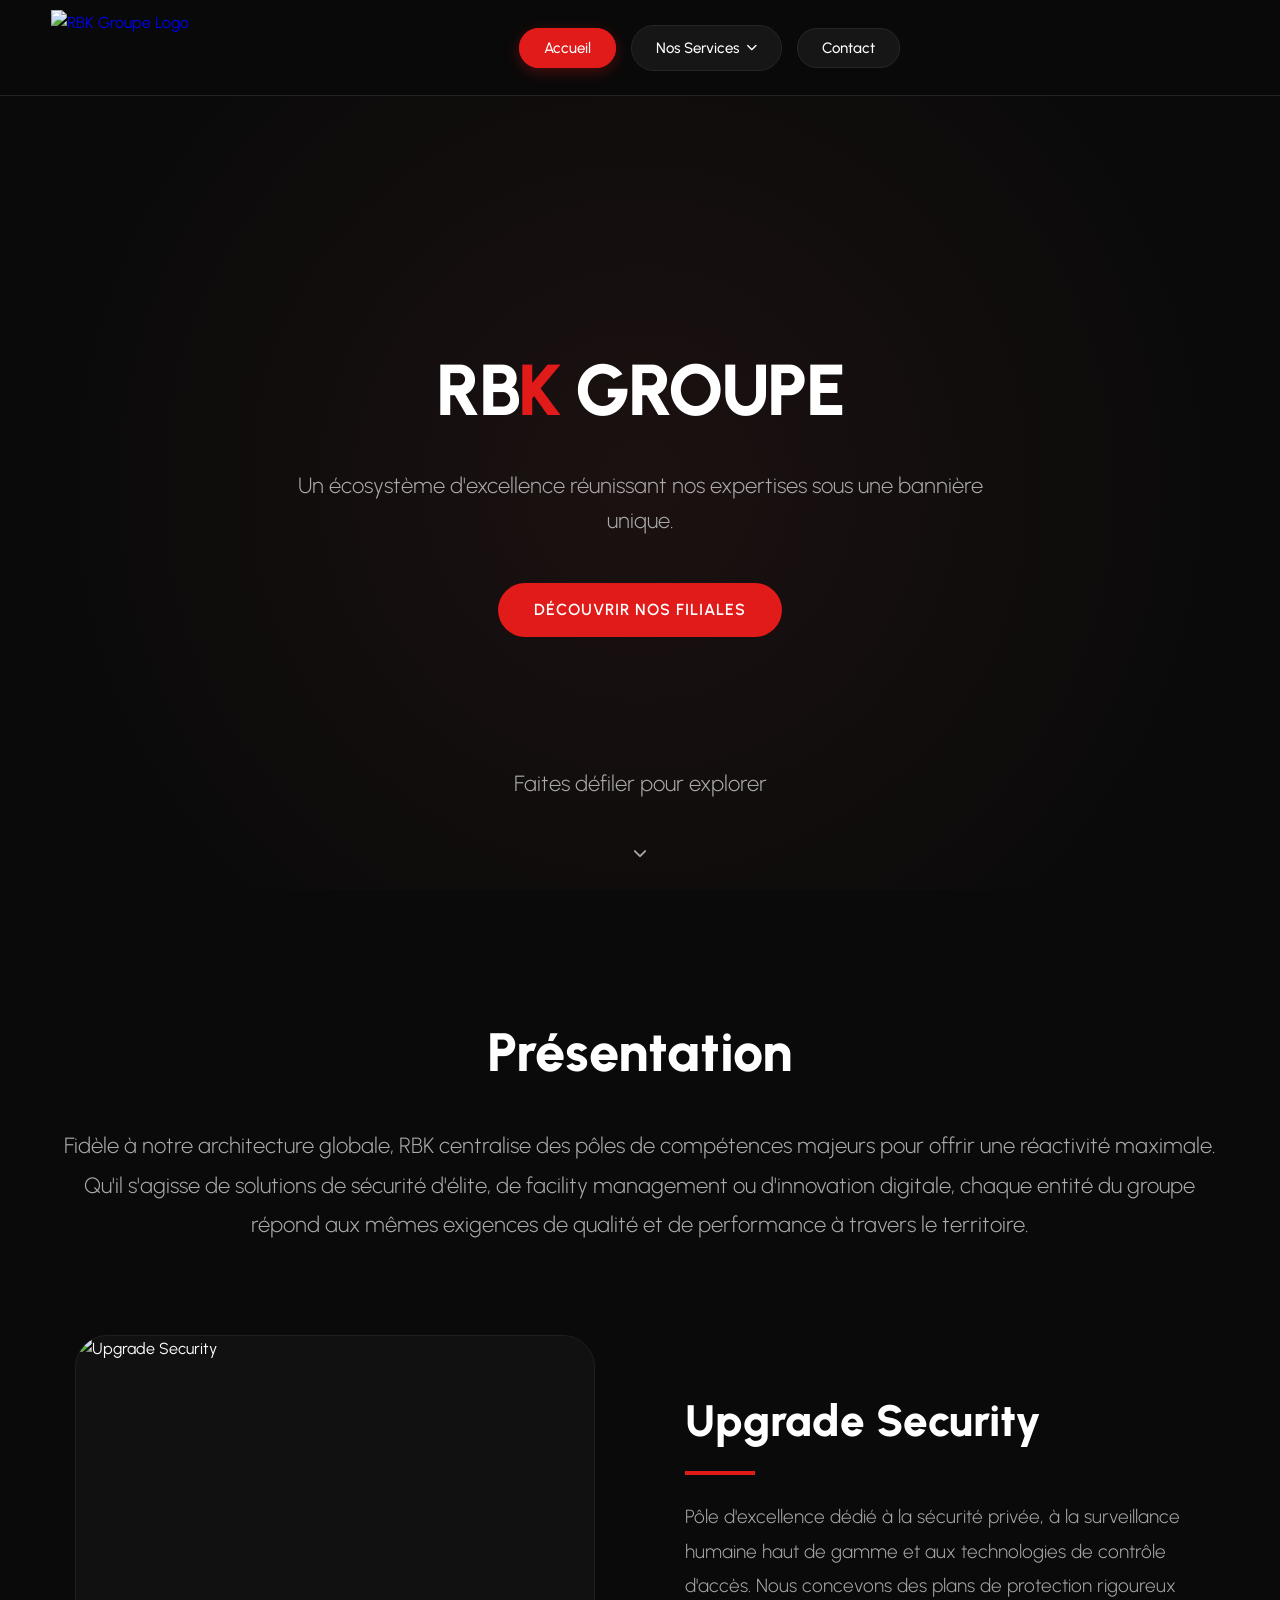
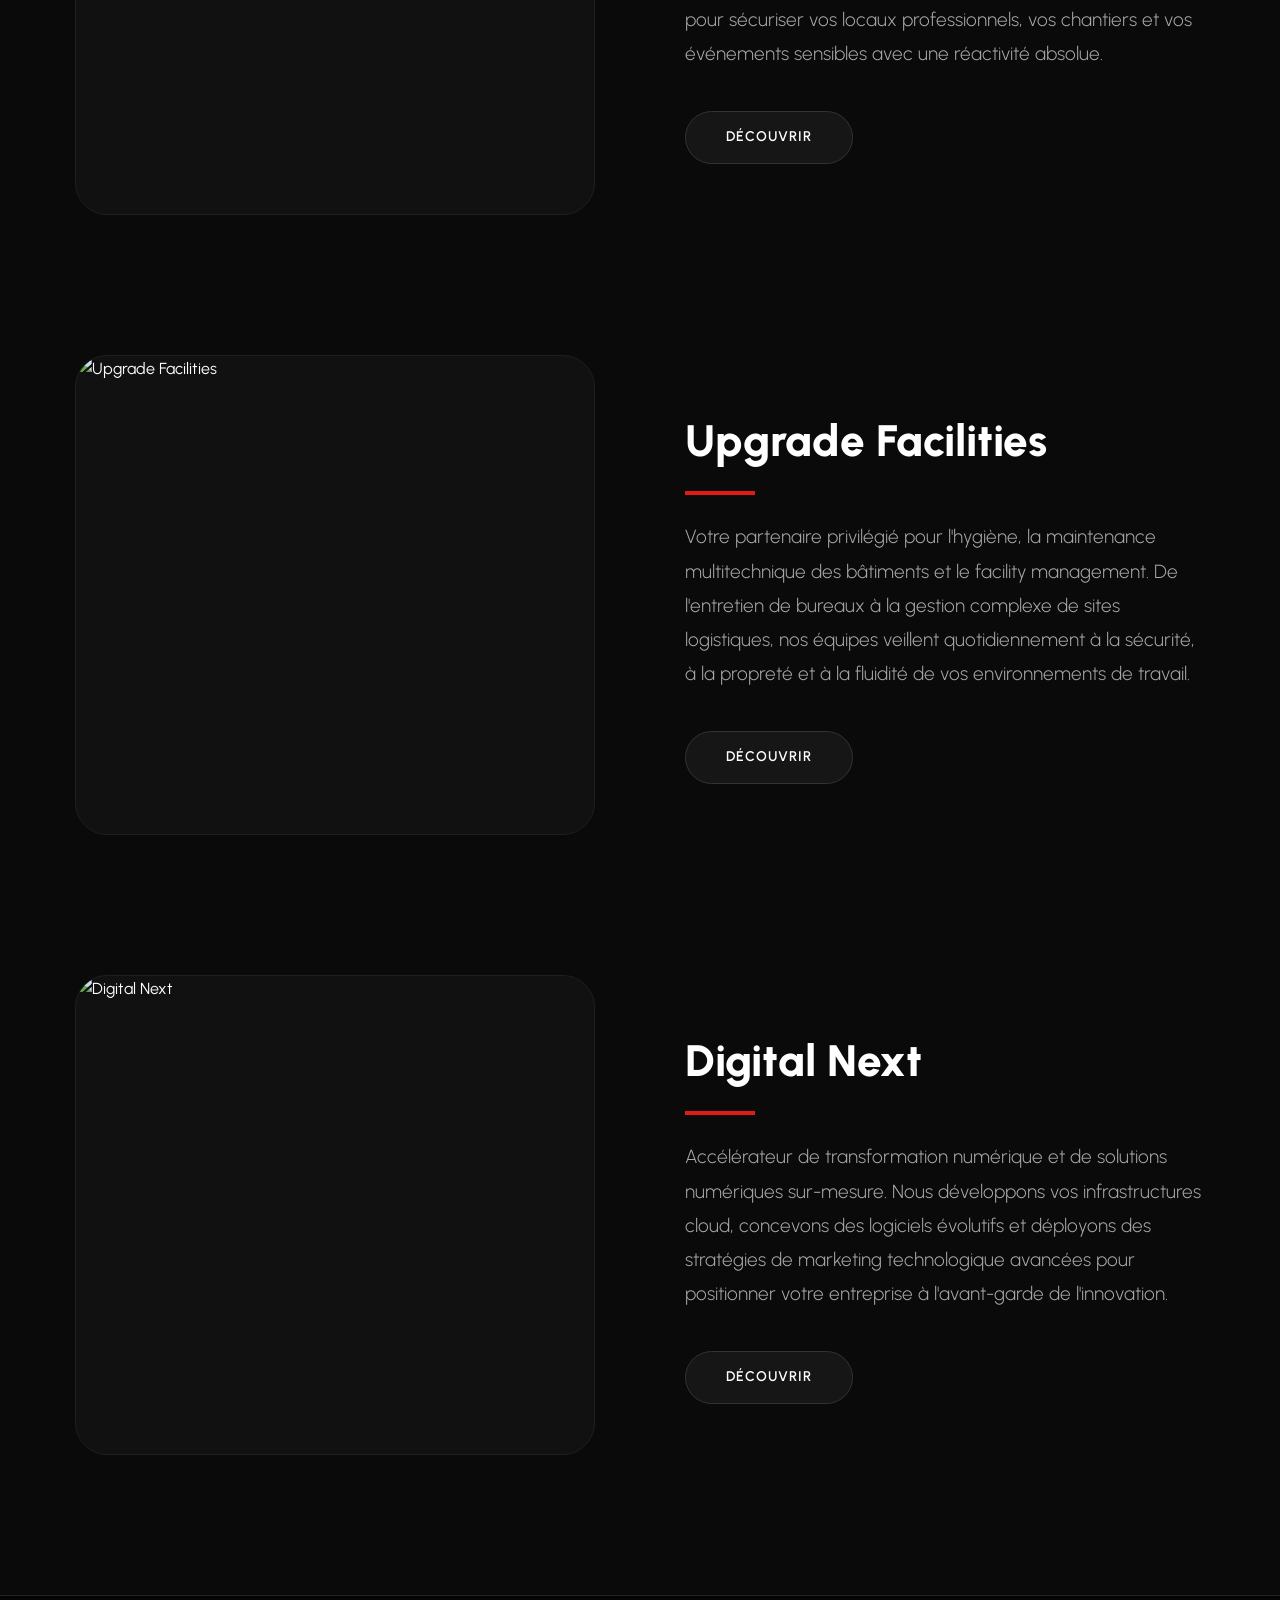
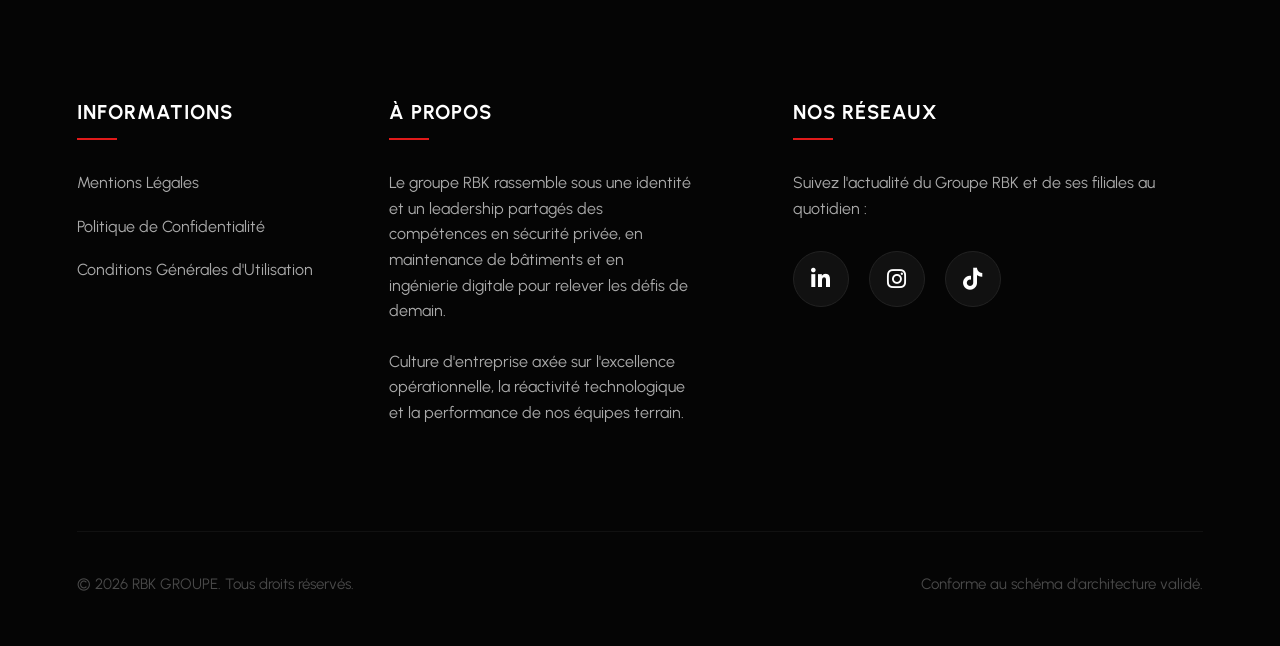
==== index.html @ 599ed5dd "Add files via upload" ====
<!DOCTYPE html>
<html lang="fr">
<head>
    <meta charset="UTF-8">
    <meta name="viewport" content="width=device-width, initial-scale=1.0">
    <title>RBK GROUPE - Portail Officiel</title>
    <link rel="preconnect" href="https://fonts.googleapis.com">
    <link rel="preconnect" href="https://fonts.gstatic.com" crossorigin>
    <link href="https://fonts.googleapis.com/css2?family=Urbanist:wght@300;400;500;600;700;800;900&display=swap" rel="stylesheet">
    <link rel="stylesheet" href="https://cdnjs.cloudflare.com/ajax/libs/font-awesome/6.5.1/css/all.min.css">
    <style>
        /* BASE & THEME (Inspiré du Logo RBK officiel) */
        :root {
            --rbk-red: #e11a1a;      /* Le rouge exact du "B" de votre logo */
            --rbk-grey: #4a4a4a;     /* Le gris d'origine du "K" */
            --bg-dark: #0a0a0a;      /* Fond sombre d'origine */
            --bg-card: #121212;      /* Fond des blocs/services */
            --text-light: #ffffff;
            --text-muted: #aaaaaa;
            --border-color: #222222;
        }

        * {
            box-sizing: border-box;
            margin: 0;
            padding: 0;
            scroll-behavior: smooth;
        }

        body {
            font-family: 'Urbanist', sans-serif;
            background-color: var(--bg-dark);
            color: var(--text-light);
            overflow-x: hidden;
            line-height: 1.6;
        }

        /* HEADER & NAVIGATION */
        header {
            position: fixed;
            top: 0;
            left: 0;
            width: 100%;
            background: rgba(10, 10, 10, 0.95);
            backdrop-filter: blur(12px);
            border-bottom: 1px solid var(--border-color);
            z-index: 1000;
            padding: 10px 4%;
            display: flex;
            justify-content: space-between;
            align-items: center;
        }

        .logo-container {
            display: flex;
            align-items: center;
            text-decoration: none;
        }

        .rbk-logo-img {
            height: 75px; 
            width: auto;
            object-fit: contain;
            transition: transform 0.3s ease;
        }

        .logo-container:hover .rbk-logo-img {
            transform: scale(1.03);
        }

        nav {
            flex-grow: 1;
            display: flex;
            justify-content: center;
        }

        nav ul {
            display: flex;
            list-style: none;
            gap: 15px;
            align-items: center;
        }

        nav ul li a {
            color: var(--text-light);
            text-decoration: none;
            font-weight: 500;
            font-size: 15px;
            padding: 10px 24px;
            border-radius: 30px;
            background: #161616;
            border: 1px solid #262626;
            transition: all 0.3s ease;
            text-transform: capitalize;
        }

        nav ul li a:hover, nav ul li a.active {
            background: var(--rbk-red);
            border-color: var(--rbk-red);
            color: #ffffff;
            box-shadow: 0 4px 15px rgba(225, 26, 26, 0.3);
        }

        /* MENU DÉROULANT */
        .nav-dropdown {
            position: relative;
        }

        .nav-dropdown > a {
            display: flex;
            align-items: center;
            gap: 7px;
        }

        .nav-dropdown > a .dropdown-arrow {
            font-size: 11px;
            transition: transform 0.35s ease;
        }

        .nav-dropdown:hover > a .dropdown-arrow,
        .nav-dropdown.open > a .dropdown-arrow {
            transform: rotate(180deg);
        }

        .dropdown-menu {
            position: absolute;
            top: 100%;
            left: 50%;
            transform: translateX(-50%) translateY(-8px);
            background: #121212;
            border: 1px solid #2a2a2a;
            border-radius: 18px;
            padding: 10px;
            padding-top: 20px;
            margin-top: -8px; 
            min-width: 230px;
            opacity: 0;
            visibility: hidden;
            pointer-events: none;
            transition: opacity 0.3s ease, transform 0.3s cubic-bezier(0.25, 1, 0.5, 1), visibility 0.3s;
            z-index: 2000;
            box-shadow: 0 20px 50px rgba(0,0,0,0.6), 0 0 0 1px rgba(255,255,255,0.03);
        }

        .nav-dropdown:hover .dropdown-menu,
        .nav-dropdown.open .dropdown-menu {
            opacity: 1;
            visibility: visible;
            pointer-events: auto;
            transform: translateX(-50%) translateY(0);
        }

        .dropdown-menu a {
            display: flex !important;
            align-items: center !important;
            gap: 12px !important;
            padding: 12px 16px !important;
            border-radius: 12px !important;
            background: transparent !important;
            border: none !important;
            color: var(--text-muted) !important;
            font-size: 14px !important;
            font-weight: 500 !important;
            text-decoration: none !important;
            transition: all 0.2s ease !important;
            white-space: nowrap !important;
        }

        .dropdown-menu a:hover {
            background: #1e1e1e !important;
            color: #ffffff !important;
            border: none !important;
        }

        .dropdown-menu a .service-icon {
            width: 32px;
            height: 32px;
            border-radius: 8px;
            background: #1a1a1a;
            border: 1px solid #2a2a2a;
            display: flex;
            align-items: center;
            justify-content: center;
            font-size: 13px;
            color: var(--rbk-red);
            flex-shrink: 0;
        }

        .dropdown-menu a:hover .service-icon {
            background: var(--rbk-red);
            color: #ffffff;
            border-color: var(--rbk-red);
        }

        .dropdown-divider {
            height: 1px;
            background: #222;
            margin: 6px 8px;
        }

        /* SECTION HERO */
        .hero {
            height: 90vh;
            display: flex;
            flex-direction: column;
            justify-content: center;
            align-items: center;
            text-align: center;
            padding: 0 6%;
            background: radial-gradient(circle at center, #1c1111 0%, var(--bg-dark) 80%);
            position: relative;
            margin-top: 80px;
        }

        .hero h1 {
            font-size: 72px;
            font-weight: 800;
            margin-bottom: 20px;
            letter-spacing: -1.5px;
            opacity: 0;
            transform: translateY(30px);
            animation: heroLoad 1s cubic-bezier(0.25, 1, 0.5, 1) forwards;
        }

        .hero h1 span {
            color: var(--rbk-red);
        }

        .hero p {
            font-size: 22px;
            color: var(--text-muted);
            max-width: 750px;
            margin-bottom: 45px;
            font-weight: 300;
            opacity: 0;
            transform: translateY(20px);
            animation: heroLoad 1s cubic-bezier(0.25, 1, 0.5, 1) 0.2s forwards;
        }

        .hero .btn-main {
            opacity: 0;
            transform: translateY(15px);
            animation: heroLoad 1s cubic-bezier(0.25, 1, 0.5, 1) 0.4s forwards;
        }

        @keyframes heroLoad {
            to { opacity: 1; transform: translateY(0); }
        }

        .scroll-indicator {
            position: absolute;
            bottom: 30px;
            font-size: 14px;
            color: var(--text-muted);
            animation: bounce 2s infinite;
            text-align: center;
        }

        /* SECTION PRÉSENTATION */
        .section-presentation-container {
            padding: 120px 4% 140px 4%;
            width: 100%;
        }

        .section-header {
            margin-bottom: 30px;
            text-align: center;
        }

        .section-header h2 {
            font-size: 54px;
            font-weight: 800;
            color: #ffffff;
        }

        .presentation-intro-text {
            font-size: 22px;
            color: var(--text-muted);
            max-width: 1200px;
            margin: 0 auto 90px auto;
            text-align: center;
            line-height: 1.8;
            font-weight: 300;
        }

        .services-vertical-stack {
            display: flex;
            flex-direction: column;
            gap: 140px;
        }

        .service-row {
            display: grid;
            grid-template-columns: 1fr 1fr;
            gap: 8%;
            align-items: center;
            padding: 0 2%;
        }

        .block-image-container {
            width: 100%;
            height: 480px;
            background: #111111;
            border-radius: 32px;
            overflow: hidden;
            border: 1px solid #1f1f1f;
        }

        .block-image-container img {
            width: 100%;
            height: 100%;
            object-fit: cover;
            transition: transform 0.6s ease;
        }

        .service-row:hover .block-image-container img {
            transform: scale(1.03);
        }

        .block-text-content {
            display: flex;
            flex-direction: column;
            justify-content: center;
        }

        .block-text-content h3 {
            font-size: 44px;
            margin-bottom: 25px;
            font-weight: 800;
            color: #ffffff;
        }

        .block-text-content h3::after {
            content: '';
            display: block;
            width: 70px;
            height: 4px;
            background: var(--rbk-red);
            margin-top: 15px;
        }

        .block-text-content p {
            color: var(--text-muted);
            font-size: 19px;
            line-height: 1.8;
            margin-bottom: 40px;
            font-weight: 300;
        }

        .btn-discover {
            align-self: flex-start;
            background: #161616;
            color: #ffffff;
            border: 1px solid #333;
            padding: 14px 40px;
            border-radius: 30px;
            text-decoration: none;
            font-weight: 600;
            font-size: 14px;
            text-transform: uppercase;
            letter-spacing: 1px;
            transition: all 0.3s ease;
        }

        .btn-discover:hover {
            background: var(--rbk-red);
            border-color: var(--rbk-red);
            box-shadow: 0 5px 20px rgba(225, 26, 26, 0.4);
            transform: translateY(-2px);
        }

        .btn-main {
            display: inline-block;
            background-color: var(--rbk-red);
            color: white;
            padding: 14px 36px;
            border-radius: 30px;
            text-decoration: none;
            font-weight: 600;
            text-transform: uppercase;
            letter-spacing: 1px;
            transition: all 0.3s ease;
        }

        .btn-main:hover {
            transform: translateY(-3px);
            box-shadow: 0 10px 20px rgba(225, 26, 26, 0.4);
        }

        /* SCROLL REVEAL EFFECTS */
        .reveal {
            opacity: 0;
            transition: opacity 1s cubic-bezier(0.215, 0.61, 0.355, 1), transform 1s cubic-bezier(0.215, 0.61, 0.355, 1);
            will-change: transform, opacity;
        }

        .reveal-left { transform: translateX(-60px); }
        .reveal-right { transform: translateX(60px); }
        .reveal-up { transform: translateY(50px); }
        .reveal.active { opacity: 1; transform: translate(0); }
        .delay-1 { transition-delay: 0.15s; }

        /* BACK TO TOP */
        .back-to-top {
            position: fixed;
            bottom: 30px;
            left: 30px;
            width: 50px;
            height: 50px;
            border-radius: 50%;
            background-color: var(--rbk-red);
            color: #ffffff;
            border: none;
            display: flex;
            align-items: center;
            justify-content: center;
            font-size: 18px;
            cursor: pointer;
            z-index: 999;
            opacity: 0;
            visibility: hidden;
            transform: translateY(20px);
            transition: all 0.4s cubic-bezier(0.25, 1, 0.5, 1);
            box-shadow: 0 4px 15px rgba(225, 26, 26, 0.4);
        }

        .back-to-top.visible {
            opacity: 1;
            visibility: visible;
            transform: translateY(0);
        }

        .back-to-top:hover {
            transform: translateY(-5px);
            background-color: #ff3333;
        }

        /* FOOTER */
        footer {
            background: #050505;
            padding: 100px 6% 50px 6%;
            border-top: 1px solid var(--border-color);
        }

        .footer-container {
            max-width: 100%;
            margin: 0 auto;
            display: grid;
            grid-template-columns: 1.5fr 1fr;
            gap: 100px;
            margin-bottom: 80px;
        }

        .footer-left-content {
            display: grid;
            grid-template-columns: 1fr 1.2fr;
            gap: 60px;
        }

        .footer-nav-col h4, .footer-right-content h4, .footer-about-box h4 {
            font-size: 20px;
            color: #ffffff;
            margin-bottom: 30px;
            text-transform: uppercase;
            letter-spacing: 1px;
            position: relative;
            padding-bottom: 12px;
        }

        .footer-nav-col h4::after, .footer-right-content h4::after, .footer-about-box h4::after {
            content: '';
            position: absolute;
            left: 0;
            bottom: 0;
            width: 40px;
            height: 2px;
            background: var(--rbk-red);
        }

        .footer-nav-col ul { list-style: none; }
        .footer-nav-col ul li { margin-bottom: 18px; }
        .footer-nav-col ul li a {
            color: var(--text-muted);
            text-decoration: none;
            font-size: 16px;
            transition: color 0.3s ease;
        }
        .footer-nav-col ul li a:hover { color: var(--rbk-red); }

        .footer-about-box { color: var(--text-muted); font-size: 16px; }
        .footer-about-box p { margin-bottom: 25px; }

        .footer-right-content {
            display: flex;
            flex-direction: column;
            align-items: flex-start;
        }

        .footer-right-content p { color: var(--text-muted); font-size: 16px; margin-bottom: 30px; }
        .social-links { display: flex; gap: 20px; }

        .social-btn {
            width: 56px;
            height: 56px;
            background: #111111;
            border: 1px solid #222222;
            border-radius: 50%;
            display: flex;
            align-items: center;
            justify-content: center;
            color: var(--text-light);
            text-decoration: none;
            font-size: 22px;
            transition: all 0.3s ease;
        }

        .social-btn:hover {
            background: var(--rbk-red);
            border-color: var(--rbk-red);
            transform: translateY(-4px);
            box-shadow: 0 8px 20px rgba(225, 26, 26, 0.4);
        }

        .footer-bottom {
            border-top: 1px solid #111111;
            padding-top: 40px;
            display: flex;
            justify-content: space-between;
            align-items: center;
            color: var(--rbk-grey);
            font-size: 15px;
        }

        @keyframes bounce {
            0%, 20%, 50%, 80%, 100% { transform: translateY(0); }
            40% { transform: translateY(-10px); }
            60% { transform: translateY(-5px); }
        }

        /* RESPONSIVE */
        @media (max-width: 1024px) {
            header { padding: 15px 4%; }
            nav ul { gap: 10px; }
            nav ul li a { padding: 8px 16px; font-size: 14px; }
            .service-row { grid-template-columns: 1fr; gap: 50px; }
            .block-image-container { height: 380px; }
        }

        @media (max-width: 768px) {
            header { flex-direction: column; gap: 15px; }
            nav ul { justify-content: center; flex-wrap: wrap; }
            .hero h1 { font-size: 48px; }
            .footer-left-content { grid-template-columns: 1fr; }
            .footer-container { grid-template-columns: 1fr; gap: 50px; }
        }
    </style>
</head>
<body>

    <header>
        <a href="#accueil" class="logo-container" aria-label="Retour à l'accueil RBK Groupe">
            <img class="rbk-logo-img" src="image_6e6606.png" alt="RBK Groupe Logo">
        </a>

        <nav>
            <ul>
                <li><a href="#accueil" class="active">Accueil</a></li>
                <li class="nav-dropdown">
                    <a href="#presentation">
                        Nos Services
                        <i class="fa-solid fa-chevron-down dropdown-arrow"></i>
                    </a>
                    <div class="dropdown-menu">
                        <a href="#service-security">
                            <span class="service-icon"><i class="fa-solid fa-shield-halved"></i></span>
                            Upgrade Security
                        </a>
                        <div class="dropdown-divider"></div>
                        <a href="#service-facilities">
                            <span class="service-icon"><i class="fa-solid fa-building"></i></span>
                            Upgrade Facilities
                        </a>
                        <div class="dropdown-divider"></div>
                        <a href="#service-digital">
                            <span class="service-icon"><i class="fa-solid fa-microchip"></i></span>
                            Digital Next
                        </a>
                    </div>
                </li>
                <li><a href="contact.html">Contact</a></li>
            </ul>
        </nav>
    </header>

    <section class="hero" id="accueil">
        <h1>RB<span>K</span> GROUPE</h1>
        <p>Un écosystème d'excellence réunissant nos expertises sous une bannière unique.</p>
        <a href="#presentation" class="btn-main">Découvrir nos filiales</a>
        <div class="scroll-indicator">
            <p>Faites défiler pour explorer</p>
            <i class="fa-solid fa-chevron-down" style="display:block; text-align:center; margin-top:5px;"></i>
        </div>
    </section>

    <section class="section-presentation-container" id="presentation">
        <div class="section-header reveal reveal-up">
            <h2>Présentation</h2>
        </div>

        <p class="presentation-intro-text reveal reveal-up delay-1">
            Fidèle à notre architecture globale, RBK centralise des pôles de compétences majeurs pour offrir une réactivité maximale. Qu'il s'agisse de solutions de sécurité d'élite, de facility management ou d'innovation digitale, chaque entité du groupe répond aux mêmes exigences de qualité et de performance à travers le territoire.
        </p>

        <div class="services-vertical-stack">
            
            <div class="service-row" id="service-security">
                <div class="block-image-container reveal reveal-left">
                    <img src="https://images.unsplash.com/photo-1557597774-9d273605dfa9?auto=format&fit=crop&w=1200&q=80" alt="Upgrade Security">
                </div>
                <div class="block-text-content reveal reveal-right delay-1">
                    <h3>Upgrade Security</h3>
                    <p>Pôle d'excellence dédié à la sécurité privée, à la surveillance humaine haut de gamme et aux technologies de contrôle d'accès. Nous concevons des plans de protection rigoureux pour sécuriser vos locaux professionnels, vos chantiers et vos événements sensibles avec une réactivité absolue.</p>
                    <a href="https://www.upgrade-security.com/" target="_blank" rel="noopener noreferrer" class="btn-discover">Découvrir</a>
                </div>
            </div>

            <div class="service-row" id="service-facilities">
                <div class="block-image-container reveal reveal-left">
                    <img src="https://images.unsplash.com/photo-1581578731548-c64695cc6952?auto=format&fit=crop&w=1200&q=80" alt="Upgrade Facilities">
                </div>
                <div class="block-text-content reveal reveal-right delay-1">
                    <h3>Upgrade Facilities</h3>
                    <p>Votre partenaire privilégié pour l'hygiène, la maintenance multitechnique des bâtiments et le facility management. De l'entretien de bureaux à la gestion complexe de sites logistiques, nos équipes veillent quotidiennement à la sécurité, à la propreté et à la fluidité de vos environnements de travail.</p>
                    <a href="https://oumar0204.github.io/upgrade-facilities/" target="_blank" rel="noopener noreferrer" class="btn-discover">Découvrir</a>
                </div>
            </div>

            <div class="service-row" id="service-digital">
                <div class="block-image-container reveal reveal-left">
                    <img src="https://images.unsplash.com/photo-1519389950473-47ba0277781c?auto=format&fit=crop&w=1200&q=80" alt="Digital Next">
                </div>
                <div class="block-text-content reveal reveal-right delay-1">
                    <h3>Digital Next</h3>
                    <p>Accélérateur de transformation numérique et de solutions numériques sur-mesure. Nous développons vos infrastructures cloud, concevons des logiciels évolutifs et déployons des stratégies de marketing technologique avancées pour positionner votre entreprise à l'avant-garde de l'innovation.</p>
                    <a href="https://digital-next.eu/" target="_blank" rel="noopener noreferrer" class="btn-discover">Découvrir</a>
                </div>
            </div>

        </div>
    </section>

    <footer>
        <div class="footer-container">
            <div class="footer-left-content">
                <div class="footer-nav-col">
                    <h4>Informations</h4>
                    <ul>
                        <li><a href="#">Mentions Légales</a></li>
                        <li><a href="#">Politique de Confidentialité</a></li>
                        <li><a href="#">Conditions Générales d'Utilisation</a></li>
                    </ul>
                </div>

                <div class="footer-about-box">
                    <h4>À Propos</h4>
                    <p>Le groupe RBK rassemble sous une identité et un leadership partagés des compétences en sécurité privée, en maintenance de bâtiments et en ingénierie digitale pour relever les défis de demain.</p>
                    <p>Culture d'entreprise axée sur l'excellence opérationnelle, la réactivité technologique et la performance de nos équipes terrain.</p>
                </div>
            </div>

            <div class="footer-right-content">
                <h4>Nos Réseaux</h4>
                <p>Suivez l'actualité du Groupe RBK et de ses filiales au quotidien :</p>
                <div class="social-links">
                    <a href="#" class="social-btn" aria-label="LinkedIn" title="LinkedIn"><i class="fa-brands fa-linkedin-in"></i></a>
                    <a href="#" class="social-btn" aria-label="Instagram" title="Instagram"><i class="fa-brands fa-instagram"></i></a>
                    <a href="#" class="social-btn" aria-label="TikTok" title="TikTok"><i class="fa-brands fa-tiktok"></i></a>
                </div>
            </div>
        </div>

        <div class="footer-bottom">
            <p>&copy; 2026 RBK GROUPE. Tous droits réservés.</p>
            <p>Conforme au schéma d'architecture validé.</p>
        </div>
    </footer>

    <button id="backToTop" class="back-to-top" aria-label="Retour en haut" title="Retourner en haut">
        <i class="fa-solid fa-chevron-up"></i>
    </button>

    <script>
        // Scroll fluide vers les services depuis le dropdown
        document.querySelectorAll('.dropdown-menu a[href^="#"]').forEach(link => {
            link.addEventListener('click', function(e) {
                e.preventDefault();
                const targetId = this.getAttribute('href');
                const target = document.querySelector(targetId);
                if (target) {
                    const headerHeight = document.querySelector('header').offsetHeight;
                    const offset = 40; 
                    const top = target.getBoundingClientRect().top + window.pageYOffset - headerHeight - offset;
                    window.scrollTo({ top, behavior: 'smooth' });
                }
                document.querySelector('.nav-dropdown').classList.remove('open');
            });
        });

        // Gestion du menu déroulant sur support mobile
        const dropdown = document.querySelector('.nav-dropdown');
        const dropdownToggle = dropdown ? dropdown.querySelector('a') : null;

        if (dropdownToggle) {
            dropdownToggle.addEventListener('click', (e) => {
                if (window.innerWidth <= 768) {
                    e.preventDefault();
                    dropdown.classList.toggle('open');
                }
            });
            document.addEventListener('click', (e) => {
                if (!dropdown.contains(e.target)) {
                    dropdown.classList.remove('open');
                }
            });
        }

        // Intersection Observer pour le Scroll Reveal
        const revealOptions = { threshold: 0.12, rootMargin: "0px 0px -50px 0px" };
        const scrollObserver = new IntersectionObserver((entries, observer) => {
            entries.forEach(entry => {
                if (entry.isIntersecting) {
                    entry.target.classList.add('active');
                    observer.unobserve(entry.target);
                }
            });
        }, revealOptions);

        document.querySelectorAll('.reveal').forEach(element => {
            scrollObserver.observe(element);
        });

        // Gestion du bouton "Retour en haut" & Menu Actif
        const backToTopBtn = document.getElementById('backToTop');
        const sections = document.querySelectorAll('section');
        const navLinks = document.querySelectorAll('nav ul li a');

        backToTopBtn.addEventListener('click', () => {
            window.scrollTo({ top: 0, behavior: 'smooth' });
        });

        window.addEventListener('scroll', () => {
            const scrollPos = window.pageYOffset;

            if (scrollPos > 300) {
                backToTopBtn.classList.add('visible');
            } else {
                backToTopBtn.classList.remove('visible');
            }

            let current = '';
            sections.forEach(section => {
                const sectionTop = section.offsetTop;
                if (scrollPos >= sectionTop - 180) {
                    current = section.getAttribute('id');
                }
            });

            navLinks.forEach(link => {
                // Ne gère l'état actif au scroll que pour les ancres de cette page (ne bloque pas le lien contact.html)
                if (link.getAttribute('href').startsWith('#')) {
                    link.classList.remove('active');
                    if (link.getAttribute('href').includes(current)) {
                        link.classList.add('active');
                    }
                }
            });
        });
    </script>
</body>
</html>
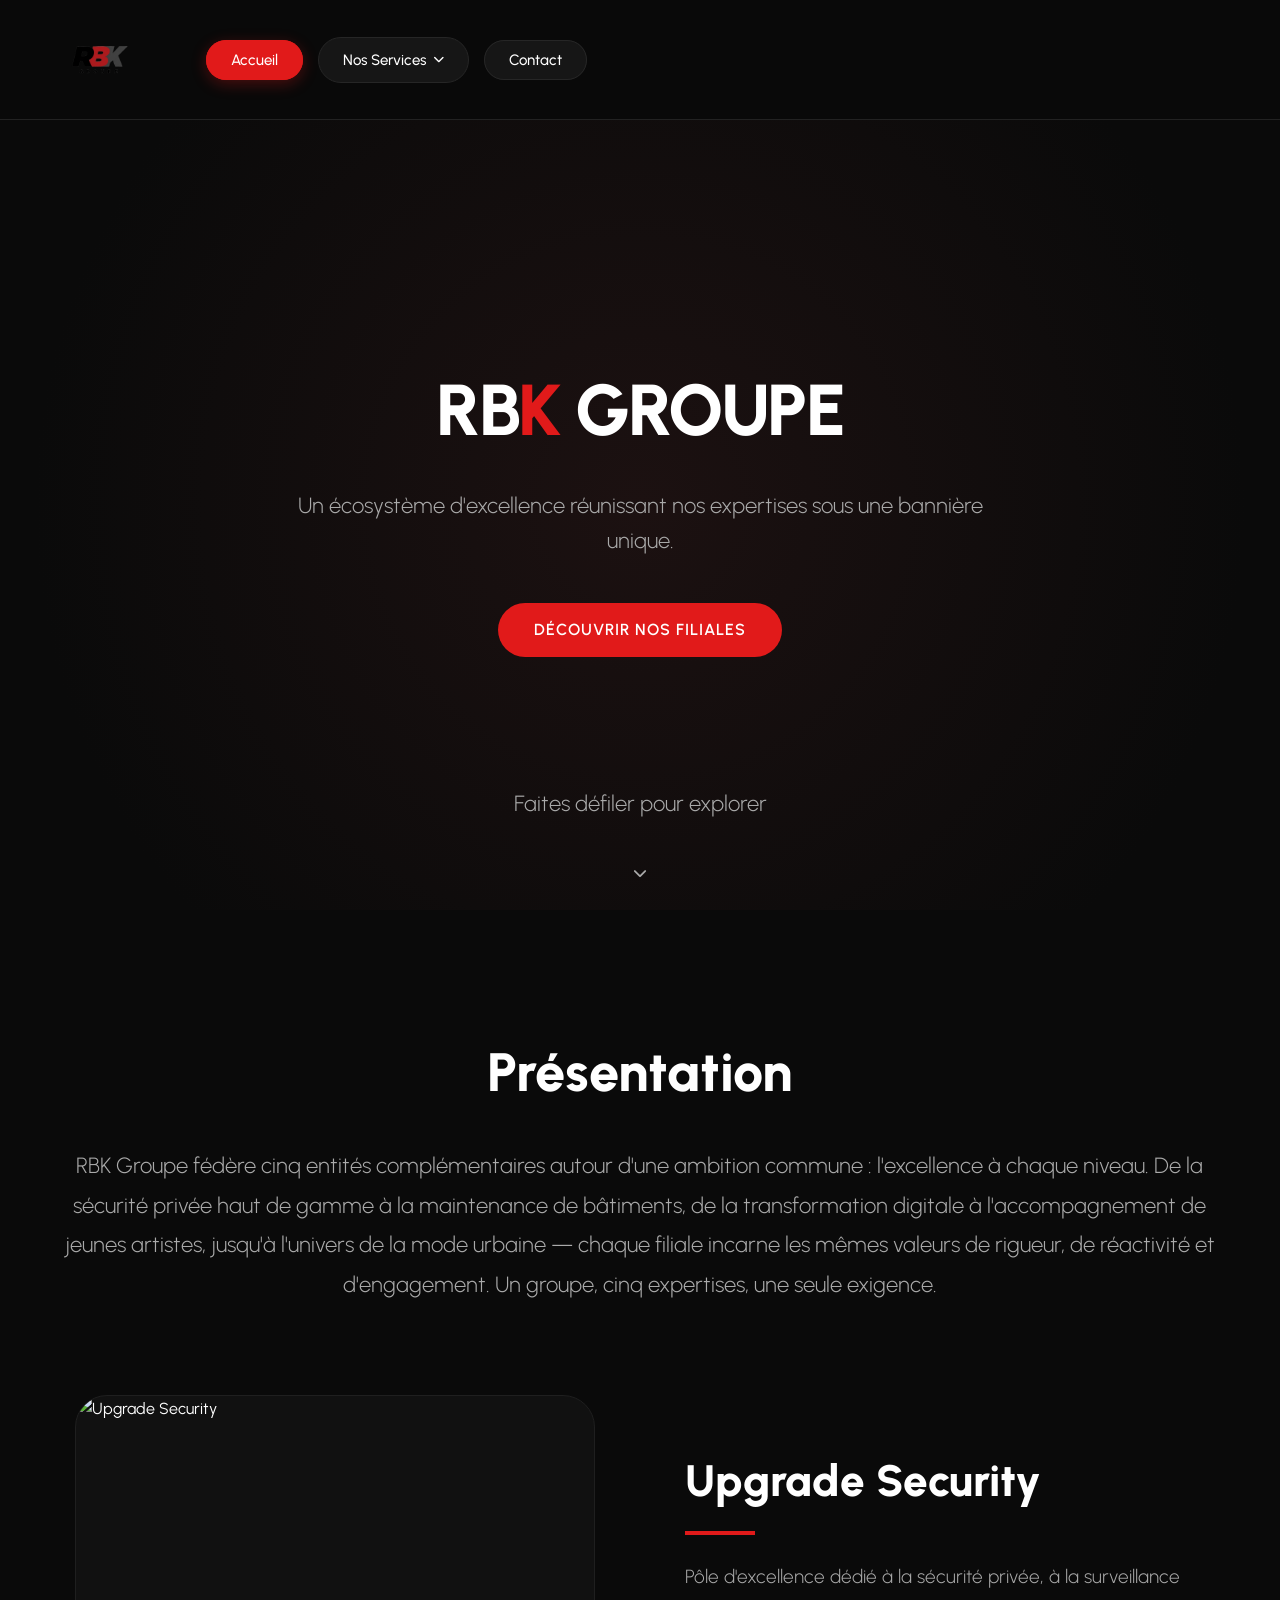
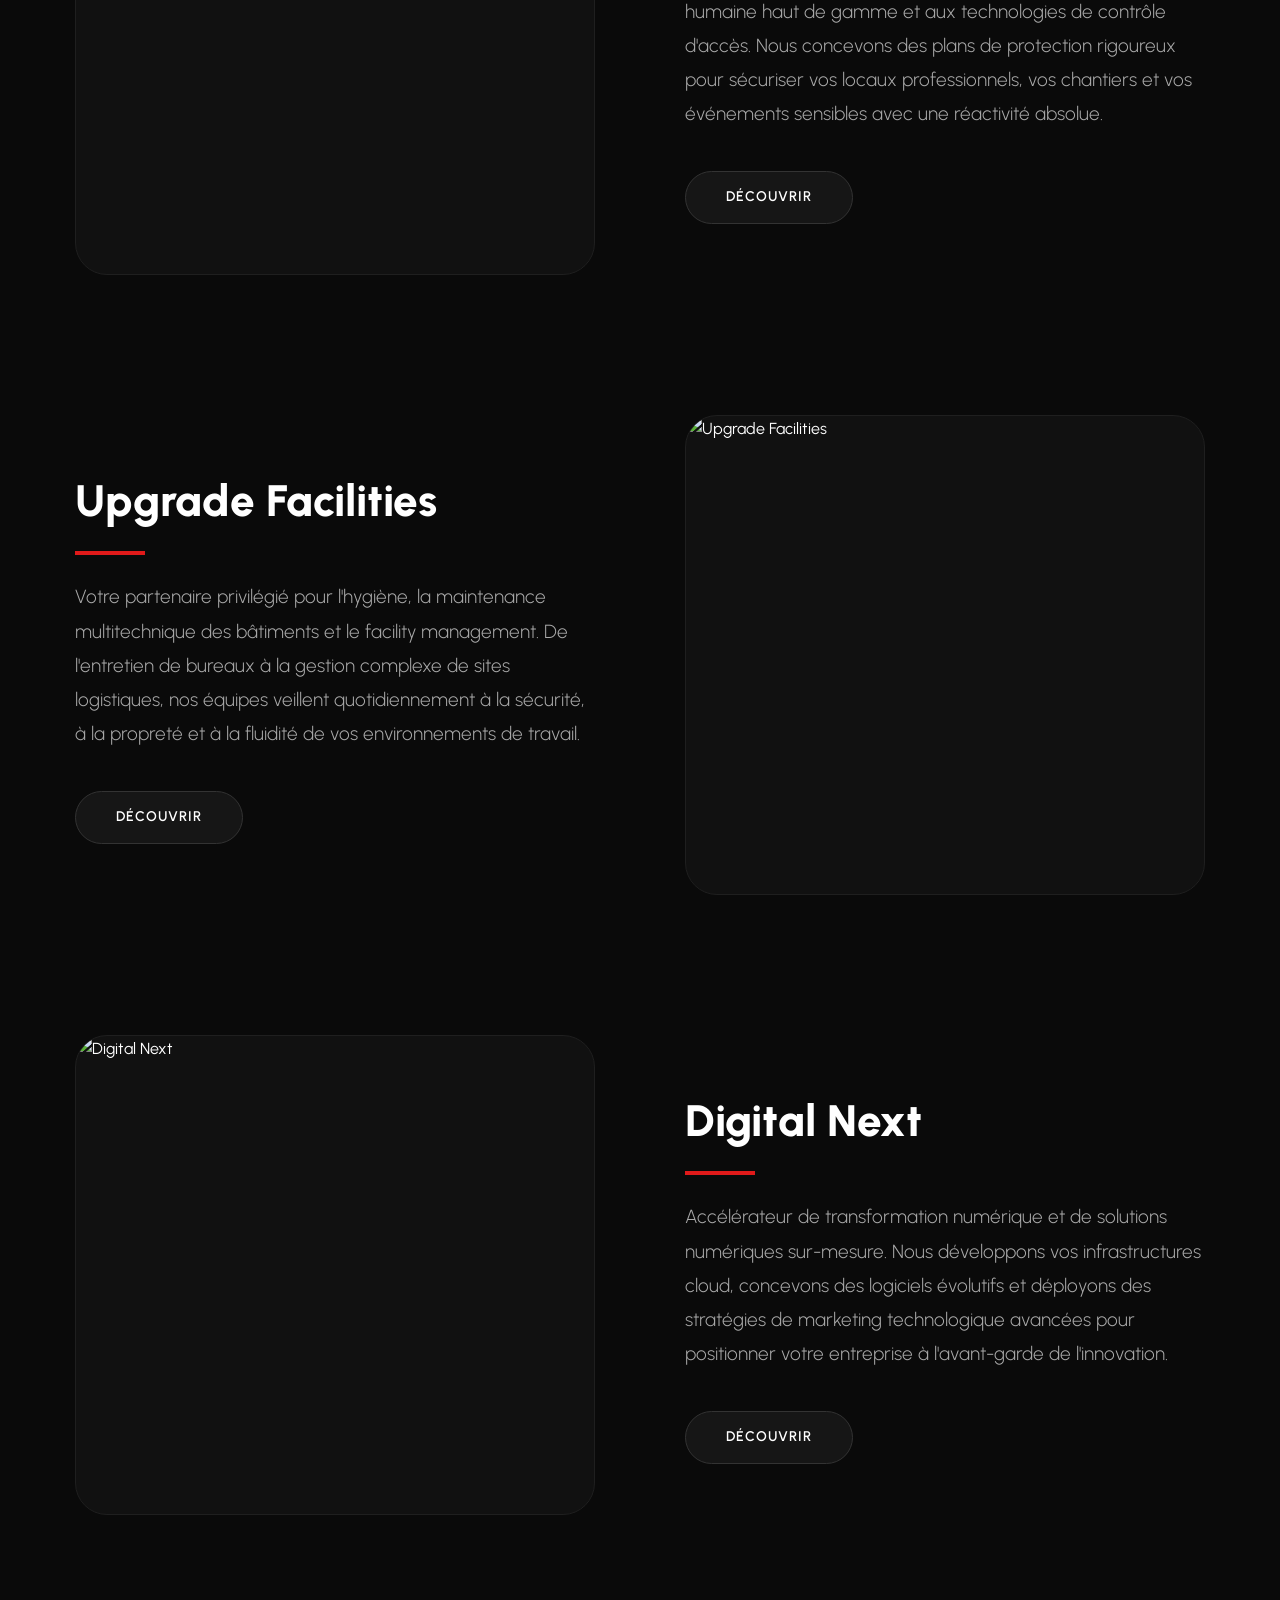
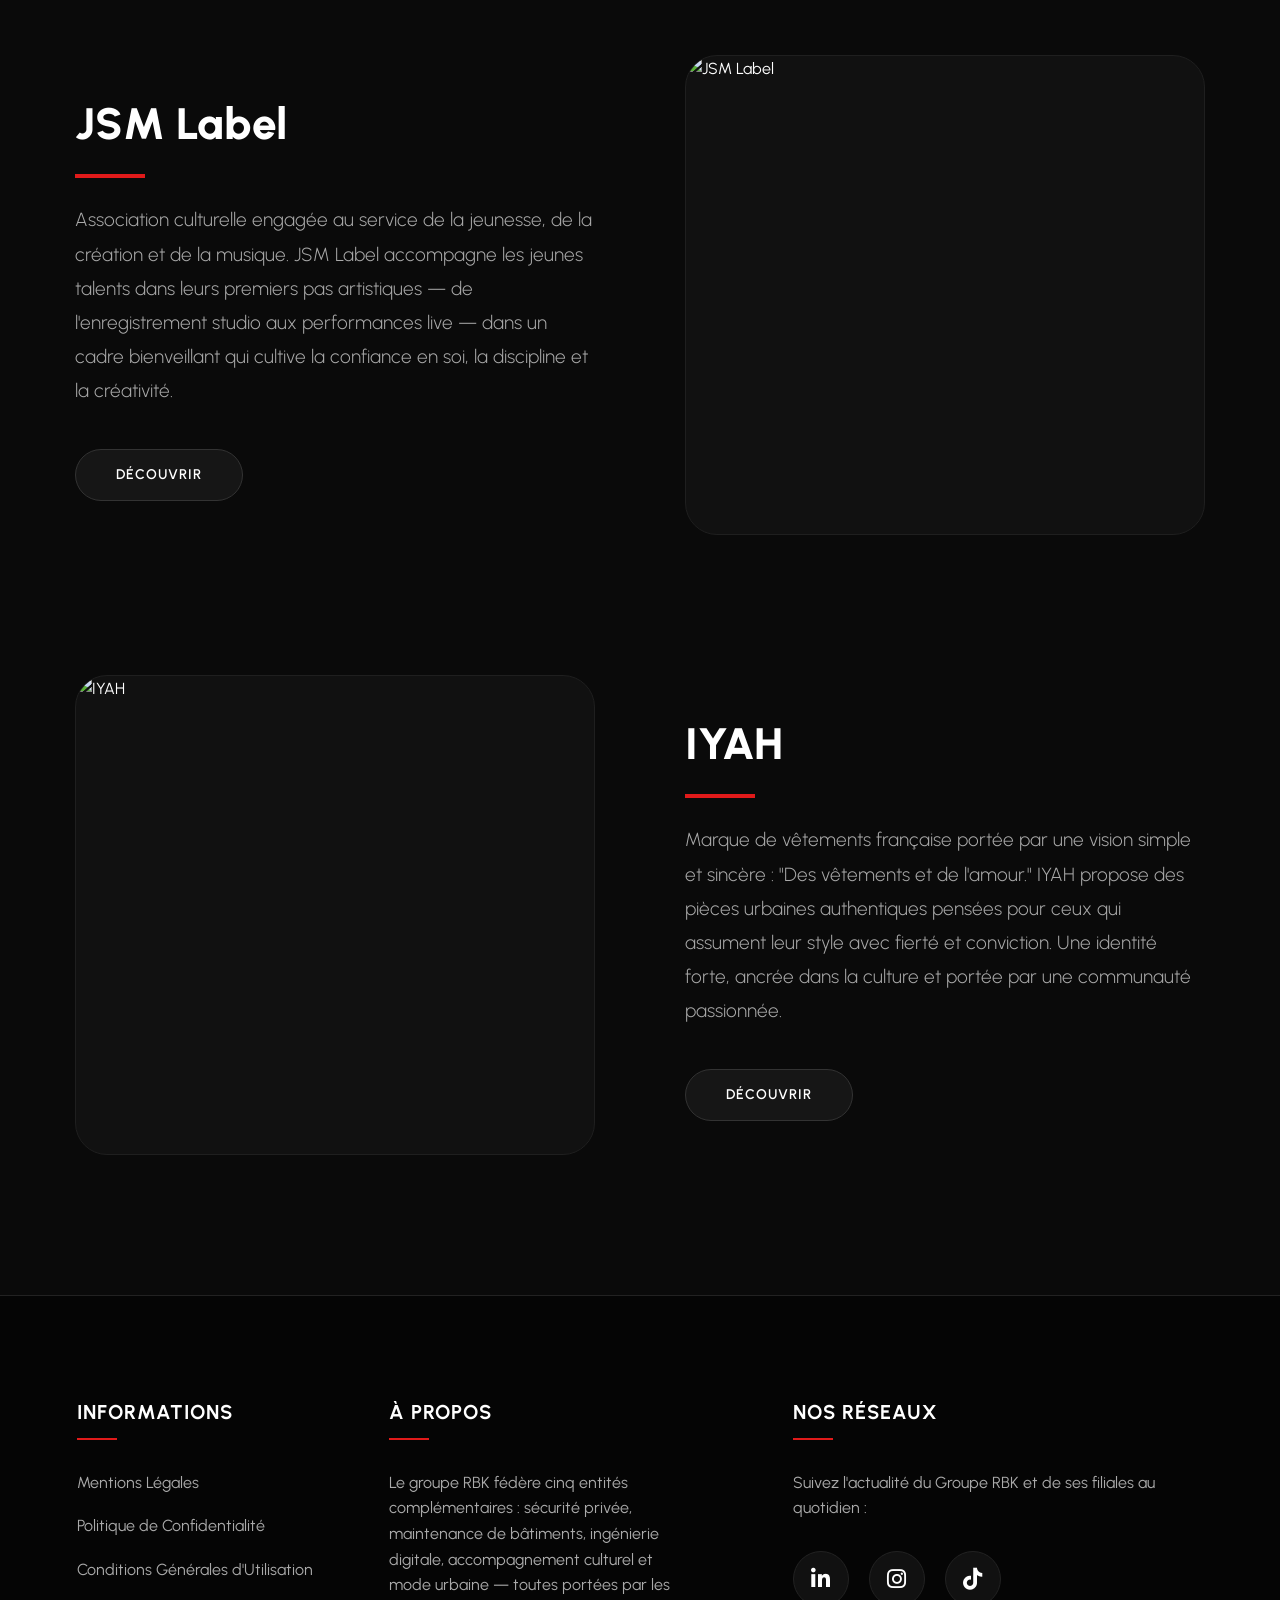
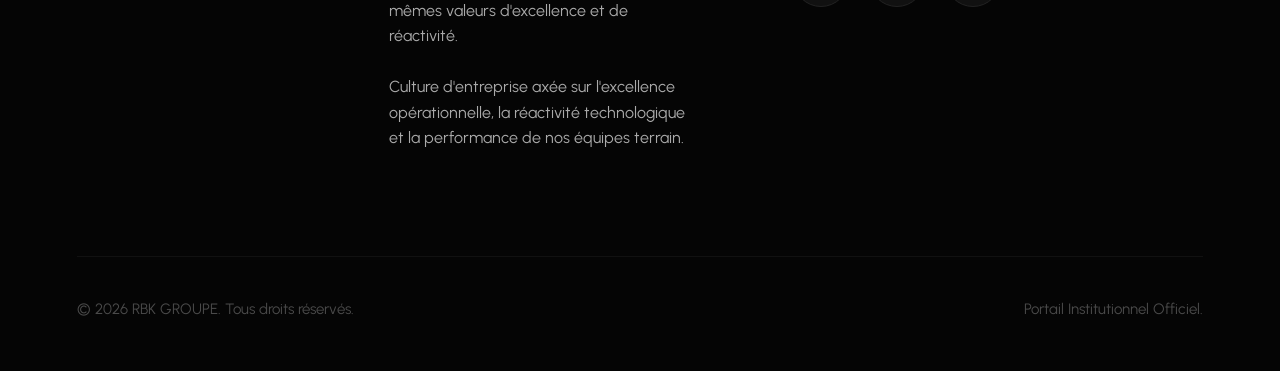
==== commit 989df0af: "Add files via upload" ====
--- a/index.html
+++ b/index.html
@@ -9,12 +9,12 @@
     <link href="https://fonts.googleapis.com/css2?family=Urbanist:wght@300;400;500;600;700;800;900&display=swap" rel="stylesheet">
     <link rel="stylesheet" href="https://cdnjs.cloudflare.com/ajax/libs/font-awesome/6.5.1/css/all.min.css">
     <style>
-        /* BASE & THEME (Inspiré du Logo RBK officiel) */
+        /* BASE & THEME */
         :root {
-            --rbk-red: #e11a1a;      /* Le rouge exact du "B" de votre logo */
-            --rbk-grey: #4a4a4a;     /* Le gris d'origine du "K" */
-            --bg-dark: #0a0a0a;      /* Fond sombre d'origine */
-            --bg-card: #121212;      /* Fond des blocs/services */
+            --rbk-red: #e11a1a;      
+            --rbk-grey: #4a4a4a;     
+            --bg-dark: #0a0a0a;      
+            --bg-card: #121212;      
             --text-light: #ffffff;
             --text-muted: #aaaaaa;
             --border-color: #222222;
@@ -35,7 +35,7 @@
             line-height: 1.6;
         }
 
-        /* HEADER & NAVIGATION */
+        /* HEADER OPTIMISÉ : Onglets proches du logo */
         header {
             position: fixed;
             top: 0;
@@ -45,20 +45,22 @@
             backdrop-filter: blur(12px);
             border-bottom: 1px solid var(--border-color);
             z-index: 1000;
-            padding: 10px 4%;
-            display: flex;
-            justify-content: space-between;
-            align-items: center;
+            padding: 12px 4%;
+            display: flex;
+            justify-content: flex-start; /* Aligne tout à gauche */
+            align-items: center;
+            gap: 60px; /* Espace contrôlé entre le logo et les onglets */
         }
 
         .logo-container {
             display: flex;
             align-items: center;
             text-decoration: none;
+            flex-shrink: 0;
         }
 
         .rbk-logo-img {
-            height: 75px; 
+            height: 95px; /* Logo plus grand et imposant */
             width: auto;
             object-fit: contain;
             transition: transform 0.3s ease;
@@ -69,9 +71,8 @@
         }
 
         nav {
-            flex-grow: 1;
-            display: flex;
-            justify-content: center;
+            display: flex;
+            align-items: center;
         }
 
         nav ul {
@@ -92,6 +93,7 @@
             border: 1px solid #262626;
             transition: all 0.3s ease;
             text-transform: capitalize;
+            white-space: nowrap;
         }
 
         nav ul li a:hover, nav ul li a.active {
@@ -209,7 +211,7 @@
             padding: 0 6%;
             background: radial-gradient(circle at center, #1c1111 0%, var(--bg-dark) 80%);
             position: relative;
-            margin-top: 80px;
+            margin-top: 100px;
         }
 
         .hero h1 {
@@ -539,7 +541,7 @@
 
         /* RESPONSIVE */
         @media (max-width: 1024px) {
-            header { padding: 15px 4%; }
+            header { padding: 15px 4%; gap: 30px; }
             nav ul { gap: 10px; }
             nav ul li a { padding: 8px 16px; font-size: 14px; }
             .service-row { grid-template-columns: 1fr; gap: 50px; }
@@ -547,7 +549,7 @@
         }
 
         @media (max-width: 768px) {
-            header { flex-direction: column; gap: 15px; }
+            header { flex-direction: column; gap: 15px; justify-content: center; }
             nav ul { justify-content: center; flex-wrap: wrap; }
             .hero h1 { font-size: 48px; }
             .footer-left-content { grid-template-columns: 1fr; }
@@ -559,7 +561,7 @@
 
     <header>
         <a href="#accueil" class="logo-container" aria-label="Retour à l'accueil RBK Groupe">
-            <img class="rbk-logo-img" src="image_6e6606.png" alt="RBK Groupe Logo">
+            <img class="rbk-logo-img" src="logo.png" alt="RBK Groupe Logo">
         </a>
 
         <nav>
@@ -585,6 +587,16 @@
                             <span class="service-icon"><i class="fa-solid fa-microchip"></i></span>
                             Digital Next
                         </a>
+                        <div class="dropdown-divider"></div>
+                        <a href="#service-jsm">
+                            <span class="service-icon"><i class="fa-solid fa-music"></i></span>
+                            JSM Label
+                        </a>
+                        <div class="dropdown-divider"></div>
+                        <a href="#service-iyah">
+                            <span class="service-icon"><i class="fa-solid fa-shirt"></i></span>
+                            IYAH
+                        </a>
                     </div>
                 </li>
                 <li><a href="contact.html">Contact</a></li>
@@ -608,7 +620,7 @@
         </div>
 
         <p class="presentation-intro-text reveal reveal-up delay-1">
-            Fidèle à notre architecture globale, RBK centralise des pôles de compétences majeurs pour offrir une réactivité maximale. Qu'il s'agisse de solutions de sécurité d'élite, de facility management ou d'innovation digitale, chaque entité du groupe répond aux mêmes exigences de qualité et de performance à travers le territoire.
+            RBK Groupe fédère cinq entités complémentaires autour d'une ambition commune : l'excellence à chaque niveau. De la sécurité privée haut de gamme à la maintenance de bâtiments, de la transformation digitale à l'accompagnement de jeunes artistes, jusqu'à l'univers de la mode urbaine — chaque filiale incarne les mêmes valeurs de rigueur, de réactivité et d'engagement. Un groupe, cinq expertises, une seule exigence.
         </p>
 
         <div class="services-vertical-stack">
@@ -625,13 +637,13 @@
             </div>
 
             <div class="service-row" id="service-facilities">
-                <div class="block-image-container reveal reveal-left">
-                    <img src="https://images.unsplash.com/photo-1581578731548-c64695cc6952?auto=format&fit=crop&w=1200&q=80" alt="Upgrade Facilities">
-                </div>
-                <div class="block-text-content reveal reveal-right delay-1">
+                <div class="block-text-content reveal reveal-left">
                     <h3>Upgrade Facilities</h3>
                     <p>Votre partenaire privilégié pour l'hygiène, la maintenance multitechnique des bâtiments et le facility management. De l'entretien de bureaux à la gestion complexe de sites logistiques, nos équipes veillent quotidiennement à la sécurité, à la propreté et à la fluidité de vos environnements de travail.</p>
                     <a href="https://oumar0204.github.io/upgrade-facilities/" target="_blank" rel="noopener noreferrer" class="btn-discover">Découvrir</a>
+                </div>
+                <div class="block-image-container reveal reveal-right delay-1">
+                    <img src="https://images.unsplash.com/photo-1581578731548-c64695cc6952?auto=format&fit=crop&w=1200&q=80" alt="Upgrade Facilities">
                 </div>
             </div>
 
@@ -643,6 +655,28 @@
                     <h3>Digital Next</h3>
                     <p>Accélérateur de transformation numérique et de solutions numériques sur-mesure. Nous développons vos infrastructures cloud, concevons des logiciels évolutifs et déployons des stratégies de marketing technologique avancées pour positionner votre entreprise à l'avant-garde de l'innovation.</p>
                     <a href="https://digital-next.eu/" target="_blank" rel="noopener noreferrer" class="btn-discover">Découvrir</a>
+                </div>
+            </div>
+
+            <div class="service-row" id="service-jsm">
+                <div class="block-text-content reveal reveal-left">
+                    <h3>JSM Label</h3>
+                    <p>Association culturelle engagée au service de la jeunesse, de la création et de la musique. JSM Label accompagne les jeunes talents dans leurs premiers pas artistiques — de l'enregistrement studio aux performances live — dans un cadre bienveillant qui cultive la confiance en soi, la discipline et la créativité.</p>
+                    <a href="https://jsm-label.vercel.app/" target="_blank" rel="noopener noreferrer" class="btn-discover">Découvrir</a>
+                </div>
+                <div class="block-image-container reveal reveal-right delay-1">
+                    <img src="https://images.unsplash.com/photo-1598488035139-bdbb2231ce04?auto=format&fit=crop&w=1200&q=80" alt="JSM Label">
+                </div>
+            </div>
+
+            <div class="service-row" id="service-iyah">
+                <div class="block-image-container reveal reveal-left">
+                    <img src="http://static1.squarespace.com/static/623395ab4449440557c07a0a/t/634da3137df2ab69b0c7e6e1/1666032403492/Plan+de+travail+1-100.jpg?format=1500w" alt="IYAH">
+                </div>
+                <div class="block-text-content reveal reveal-right delay-1">
+                    <h3>IYAH</h3>
+                    <p>Marque de vêtements française portée par une vision simple et sincère : "Des vêtements et de l'amour." IYAH propose des pièces urbaines authentiques pensées pour ceux qui assument leur style avec fierté et conviction. Une identité forte, ancrée dans la culture et portée par une communauté passionnée.</p>
+                    <a href="https://www.iyah.fr/" target="_blank" rel="noopener noreferrer" class="btn-discover">Découvrir</a>
                 </div>
             </div>
 
@@ -663,7 +697,7 @@
 
                 <div class="footer-about-box">
                     <h4>À Propos</h4>
-                    <p>Le groupe RBK rassemble sous une identité et un leadership partagés des compétences en sécurité privée, en maintenance de bâtiments et en ingénierie digitale pour relever les défis de demain.</p>
+                    <p>Le groupe RBK fédère cinq entités complémentaires : sécurité privée, maintenance de bâtiments, ingénierie digitale, accompagnement culturel et mode urbaine — toutes portées par les mêmes valeurs d'excellence et de réactivité.</p>
                     <p>Culture d'entreprise axée sur l'excellence opérationnelle, la réactivité technologique et la performance de nos équipes terrain.</p>
                 </div>
             </div>
@@ -681,7 +715,7 @@
 
         <div class="footer-bottom">
             <p>&copy; 2026 RBK GROUPE. Tous droits réservés.</p>
-            <p>Conforme au schéma d'architecture validé.</p>
+            <p>Portail Institutionnel Officiel.</p>
         </div>
     </footer>
 
@@ -690,7 +724,6 @@
     </button>
 
     <script>
-        // Scroll fluide vers les services depuis le dropdown
         document.querySelectorAll('.dropdown-menu a[href^="#"]').forEach(link => {
             link.addEventListener('click', function(e) {
                 e.preventDefault();
@@ -706,7 +739,6 @@
             });
         });
 
-        // Gestion du menu déroulant sur support mobile
         const dropdown = document.querySelector('.nav-dropdown');
         const dropdownToggle = dropdown ? dropdown.querySelector('a') : null;
 
@@ -724,7 +756,6 @@
             });
         }
 
-        // Intersection Observer pour le Scroll Reveal
         const revealOptions = { threshold: 0.12, rootMargin: "0px 0px -50px 0px" };
         const scrollObserver = new IntersectionObserver((entries, observer) => {
             entries.forEach(entry => {
@@ -739,7 +770,6 @@
             scrollObserver.observe(element);
         });
 
-        // Gestion du bouton "Retour en haut" & Menu Actif
         const backToTopBtn = document.getElementById('backToTop');
         const sections = document.querySelectorAll('section');
         const navLinks = document.querySelectorAll('nav ul li a');
@@ -766,7 +796,6 @@
             });
 
             navLinks.forEach(link => {
-                // Ne gère l'état actif au scroll que pour les ancres de cette page (ne bloque pas le lien contact.html)
                 if (link.getAttribute('href').startsWith('#')) {
                     link.classList.remove('active');
                     if (link.getAttribute('href').includes(current)) {
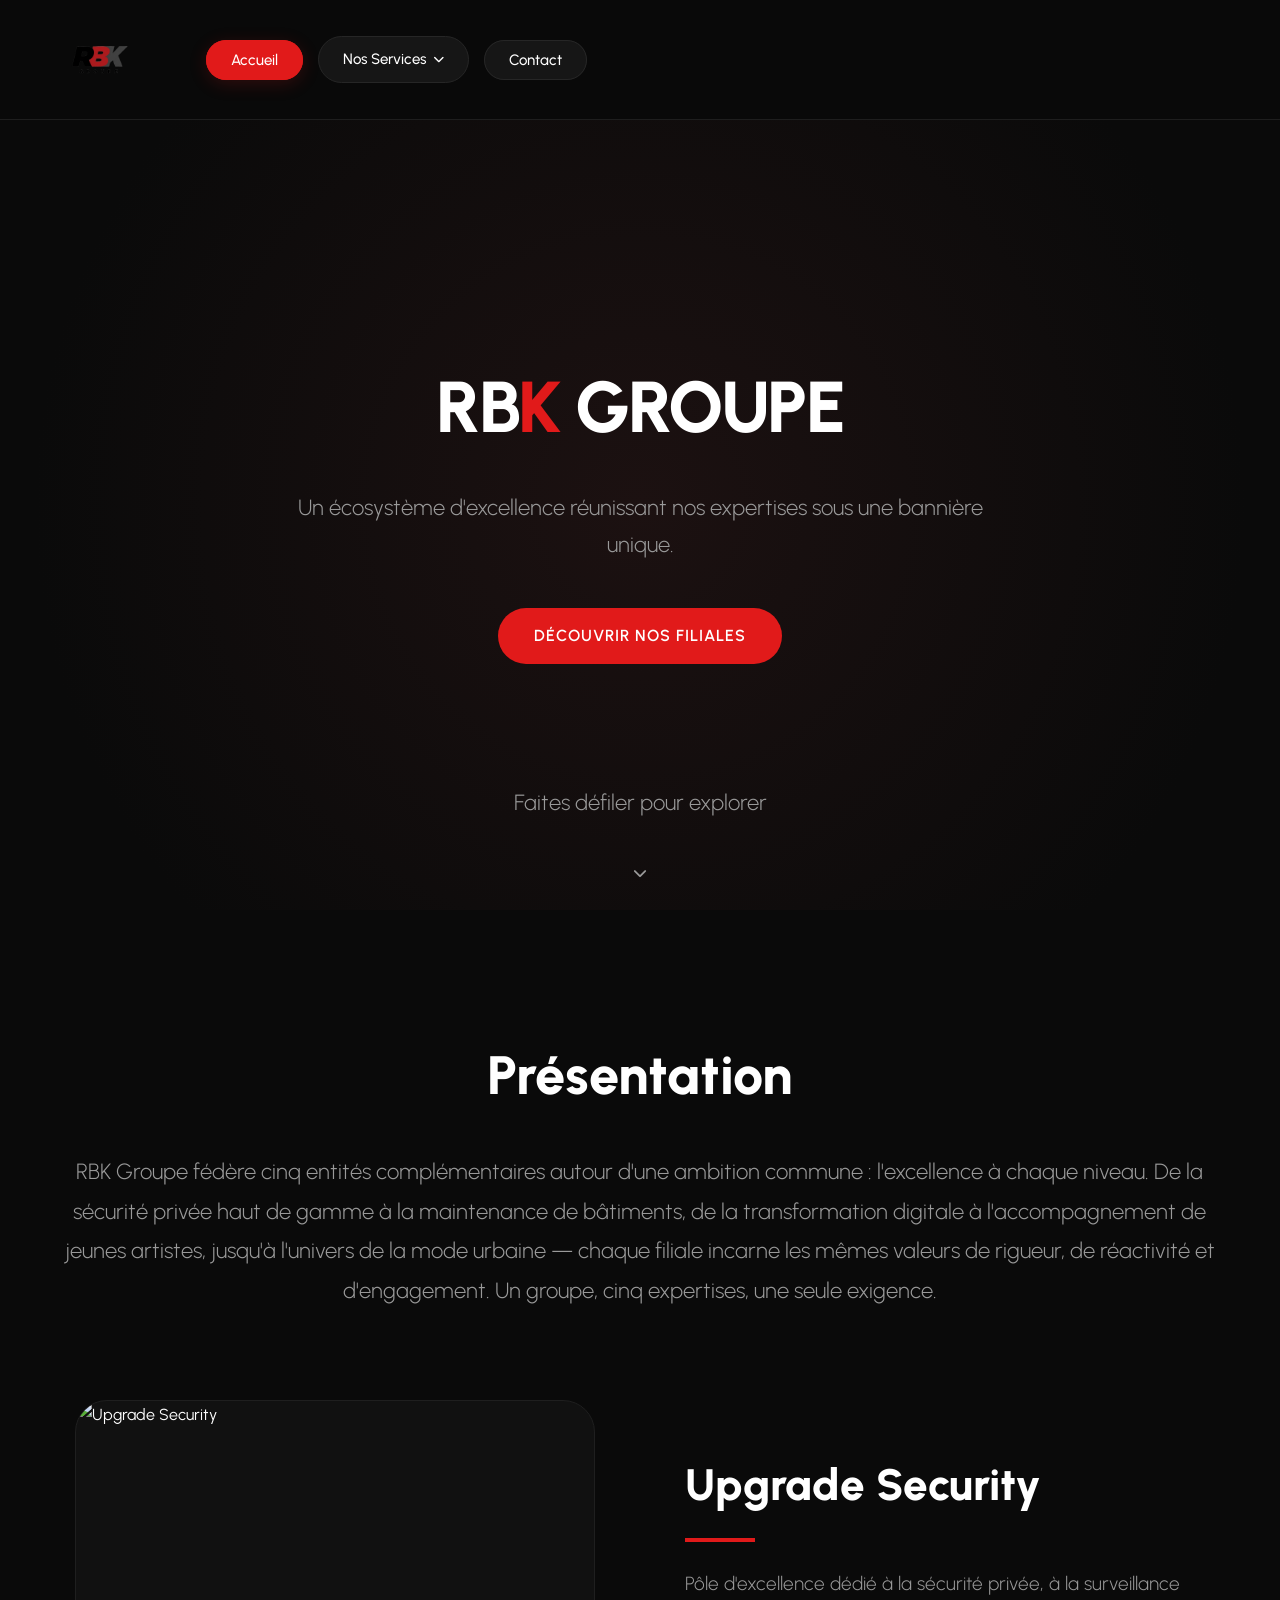
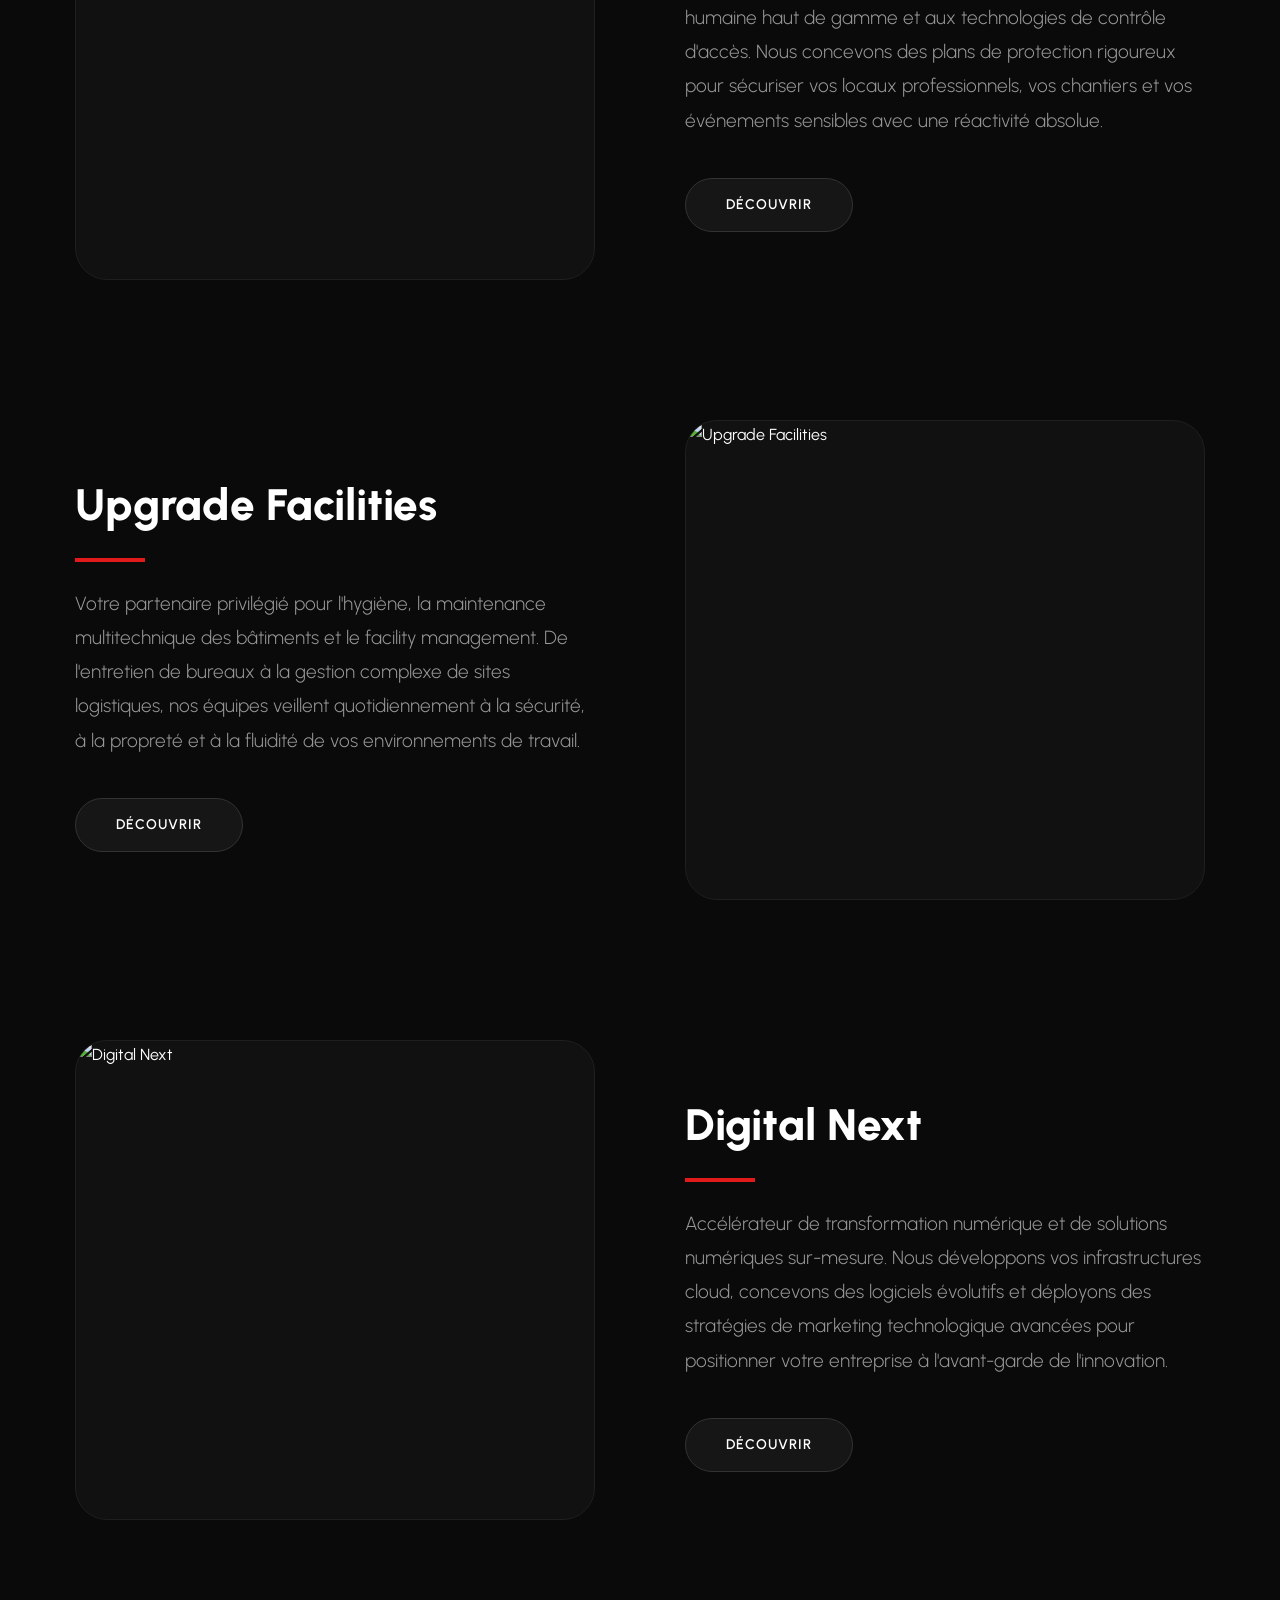
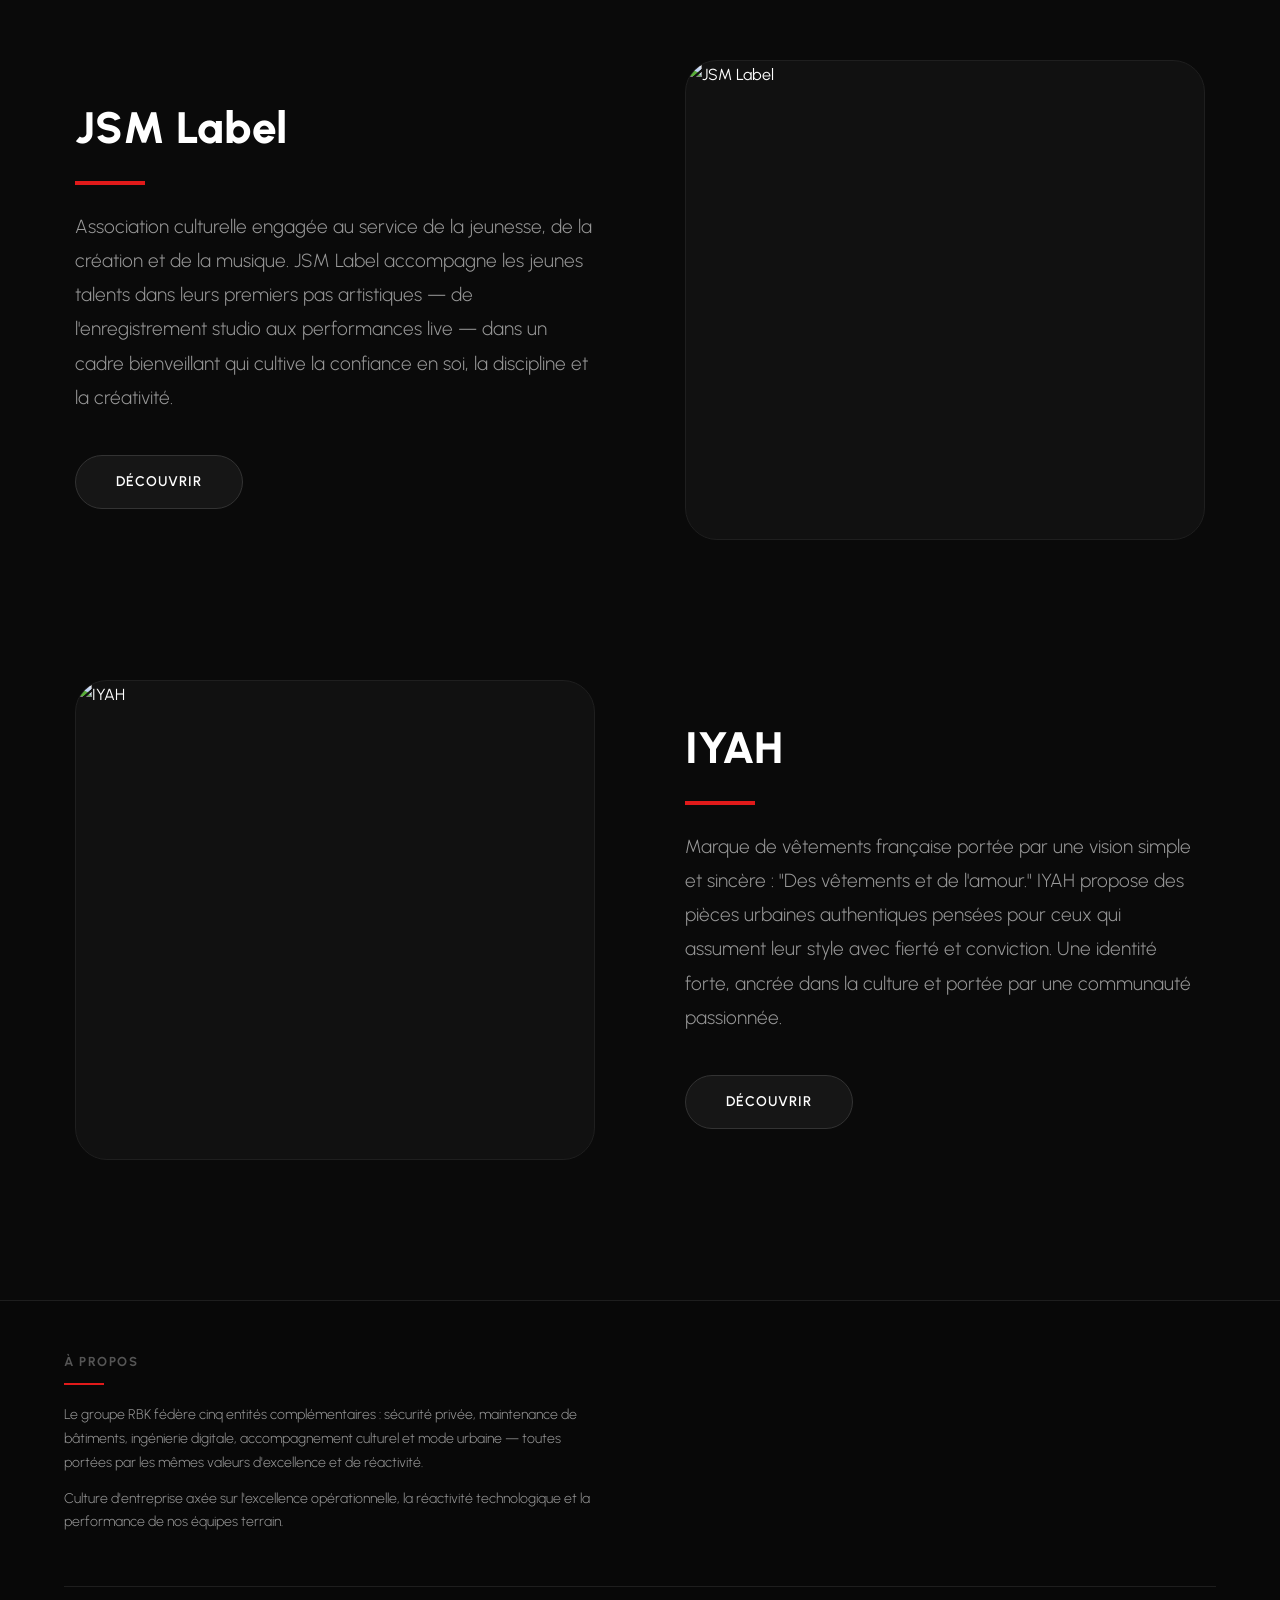
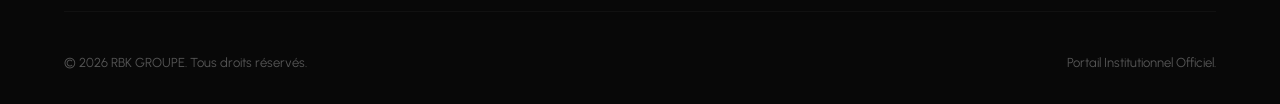
==== commit c8cc6a12: "Add files via upload" ====
--- a/index.html
+++ b/index.html
@@ -8,554 +8,7 @@
     <link rel="preconnect" href="https://fonts.gstatic.com" crossorigin>
     <link href="https://fonts.googleapis.com/css2?family=Urbanist:wght@300;400;500;600;700;800;900&display=swap" rel="stylesheet">
     <link rel="stylesheet" href="https://cdnjs.cloudflare.com/ajax/libs/font-awesome/6.5.1/css/all.min.css">
-    <style>
-        /* BASE & THEME */
-        :root {
-            --rbk-red: #e11a1a;      
-            --rbk-grey: #4a4a4a;     
-            --bg-dark: #0a0a0a;      
-            --bg-card: #121212;      
-            --text-light: #ffffff;
-            --text-muted: #aaaaaa;
-            --border-color: #222222;
-        }
-
-        * {
-            box-sizing: border-box;
-            margin: 0;
-            padding: 0;
-            scroll-behavior: smooth;
-        }
-
-        body {
-            font-family: 'Urbanist', sans-serif;
-            background-color: var(--bg-dark);
-            color: var(--text-light);
-            overflow-x: hidden;
-            line-height: 1.6;
-        }
-
-        /* HEADER OPTIMISÉ : Onglets proches du logo */
-        header {
-            position: fixed;
-            top: 0;
-            left: 0;
-            width: 100%;
-            background: rgba(10, 10, 10, 0.95);
-            backdrop-filter: blur(12px);
-            border-bottom: 1px solid var(--border-color);
-            z-index: 1000;
-            padding: 12px 4%;
-            display: flex;
-            justify-content: flex-start; /* Aligne tout à gauche */
-            align-items: center;
-            gap: 60px; /* Espace contrôlé entre le logo et les onglets */
-        }
-
-        .logo-container {
-            display: flex;
-            align-items: center;
-            text-decoration: none;
-            flex-shrink: 0;
-        }
-
-        .rbk-logo-img {
-            height: 95px; /* Logo plus grand et imposant */
-            width: auto;
-            object-fit: contain;
-            transition: transform 0.3s ease;
-        }
-
-        .logo-container:hover .rbk-logo-img {
-            transform: scale(1.03);
-        }
-
-        nav {
-            display: flex;
-            align-items: center;
-        }
-
-        nav ul {
-            display: flex;
-            list-style: none;
-            gap: 15px;
-            align-items: center;
-        }
-
-        nav ul li a {
-            color: var(--text-light);
-            text-decoration: none;
-            font-weight: 500;
-            font-size: 15px;
-            padding: 10px 24px;
-            border-radius: 30px;
-            background: #161616;
-            border: 1px solid #262626;
-            transition: all 0.3s ease;
-            text-transform: capitalize;
-            white-space: nowrap;
-        }
-
-        nav ul li a:hover, nav ul li a.active {
-            background: var(--rbk-red);
-            border-color: var(--rbk-red);
-            color: #ffffff;
-            box-shadow: 0 4px 15px rgba(225, 26, 26, 0.3);
-        }
-
-        /* MENU DÉROULANT */
-        .nav-dropdown {
-            position: relative;
-        }
-
-        .nav-dropdown > a {
-            display: flex;
-            align-items: center;
-            gap: 7px;
-        }
-
-        .nav-dropdown > a .dropdown-arrow {
-            font-size: 11px;
-            transition: transform 0.35s ease;
-        }
-
-        .nav-dropdown:hover > a .dropdown-arrow,
-        .nav-dropdown.open > a .dropdown-arrow {
-            transform: rotate(180deg);
-        }
-
-        .dropdown-menu {
-            position: absolute;
-            top: 100%;
-            left: 50%;
-            transform: translateX(-50%) translateY(-8px);
-            background: #121212;
-            border: 1px solid #2a2a2a;
-            border-radius: 18px;
-            padding: 10px;
-            padding-top: 20px;
-            margin-top: -8px; 
-            min-width: 230px;
-            opacity: 0;
-            visibility: hidden;
-            pointer-events: none;
-            transition: opacity 0.3s ease, transform 0.3s cubic-bezier(0.25, 1, 0.5, 1), visibility 0.3s;
-            z-index: 2000;
-            box-shadow: 0 20px 50px rgba(0,0,0,0.6), 0 0 0 1px rgba(255,255,255,0.03);
-        }
-
-        .nav-dropdown:hover .dropdown-menu,
-        .nav-dropdown.open .dropdown-menu {
-            opacity: 1;
-            visibility: visible;
-            pointer-events: auto;
-            transform: translateX(-50%) translateY(0);
-        }
-
-        .dropdown-menu a {
-            display: flex !important;
-            align-items: center !important;
-            gap: 12px !important;
-            padding: 12px 16px !important;
-            border-radius: 12px !important;
-            background: transparent !important;
-            border: none !important;
-            color: var(--text-muted) !important;
-            font-size: 14px !important;
-            font-weight: 500 !important;
-            text-decoration: none !important;
-            transition: all 0.2s ease !important;
-            white-space: nowrap !important;
-        }
-
-        .dropdown-menu a:hover {
-            background: #1e1e1e !important;
-            color: #ffffff !important;
-            border: none !important;
-        }
-
-        .dropdown-menu a .service-icon {
-            width: 32px;
-            height: 32px;
-            border-radius: 8px;
-            background: #1a1a1a;
-            border: 1px solid #2a2a2a;
-            display: flex;
-            align-items: center;
-            justify-content: center;
-            font-size: 13px;
-            color: var(--rbk-red);
-            flex-shrink: 0;
-        }
-
-        .dropdown-menu a:hover .service-icon {
-            background: var(--rbk-red);
-            color: #ffffff;
-            border-color: var(--rbk-red);
-        }
-
-        .dropdown-divider {
-            height: 1px;
-            background: #222;
-            margin: 6px 8px;
-        }
-
-        /* SECTION HERO */
-        .hero {
-            height: 90vh;
-            display: flex;
-            flex-direction: column;
-            justify-content: center;
-            align-items: center;
-            text-align: center;
-            padding: 0 6%;
-            background: radial-gradient(circle at center, #1c1111 0%, var(--bg-dark) 80%);
-            position: relative;
-            margin-top: 100px;
-        }
-
-        .hero h1 {
-            font-size: 72px;
-            font-weight: 800;
-            margin-bottom: 20px;
-            letter-spacing: -1.5px;
-            opacity: 0;
-            transform: translateY(30px);
-            animation: heroLoad 1s cubic-bezier(0.25, 1, 0.5, 1) forwards;
-        }
-
-        .hero h1 span {
-            color: var(--rbk-red);
-        }
-
-        .hero p {
-            font-size: 22px;
-            color: var(--text-muted);
-            max-width: 750px;
-            margin-bottom: 45px;
-            font-weight: 300;
-            opacity: 0;
-            transform: translateY(20px);
-            animation: heroLoad 1s cubic-bezier(0.25, 1, 0.5, 1) 0.2s forwards;
-        }
-
-        .hero .btn-main {
-            opacity: 0;
-            transform: translateY(15px);
-            animation: heroLoad 1s cubic-bezier(0.25, 1, 0.5, 1) 0.4s forwards;
-        }
-
-        @keyframes heroLoad {
-            to { opacity: 1; transform: translateY(0); }
-        }
-
-        .scroll-indicator {
-            position: absolute;
-            bottom: 30px;
-            font-size: 14px;
-            color: var(--text-muted);
-            animation: bounce 2s infinite;
-            text-align: center;
-        }
-
-        /* SECTION PRÉSENTATION */
-        .section-presentation-container {
-            padding: 120px 4% 140px 4%;
-            width: 100%;
-        }
-
-        .section-header {
-            margin-bottom: 30px;
-            text-align: center;
-        }
-
-        .section-header h2 {
-            font-size: 54px;
-            font-weight: 800;
-            color: #ffffff;
-        }
-
-        .presentation-intro-text {
-            font-size: 22px;
-            color: var(--text-muted);
-            max-width: 1200px;
-            margin: 0 auto 90px auto;
-            text-align: center;
-            line-height: 1.8;
-            font-weight: 300;
-        }
-
-        .services-vertical-stack {
-            display: flex;
-            flex-direction: column;
-            gap: 140px;
-        }
-
-        .service-row {
-            display: grid;
-            grid-template-columns: 1fr 1fr;
-            gap: 8%;
-            align-items: center;
-            padding: 0 2%;
-        }
-
-        .block-image-container {
-            width: 100%;
-            height: 480px;
-            background: #111111;
-            border-radius: 32px;
-            overflow: hidden;
-            border: 1px solid #1f1f1f;
-        }
-
-        .block-image-container img {
-            width: 100%;
-            height: 100%;
-            object-fit: cover;
-            transition: transform 0.6s ease;
-        }
-
-        .service-row:hover .block-image-container img {
-            transform: scale(1.03);
-        }
-
-        .block-text-content {
-            display: flex;
-            flex-direction: column;
-            justify-content: center;
-        }
-
-        .block-text-content h3 {
-            font-size: 44px;
-            margin-bottom: 25px;
-            font-weight: 800;
-            color: #ffffff;
-        }
-
-        .block-text-content h3::after {
-            content: '';
-            display: block;
-            width: 70px;
-            height: 4px;
-            background: var(--rbk-red);
-            margin-top: 15px;
-        }
-
-        .block-text-content p {
-            color: var(--text-muted);
-            font-size: 19px;
-            line-height: 1.8;
-            margin-bottom: 40px;
-            font-weight: 300;
-        }
-
-        .btn-discover {
-            align-self: flex-start;
-            background: #161616;
-            color: #ffffff;
-            border: 1px solid #333;
-            padding: 14px 40px;
-            border-radius: 30px;
-            text-decoration: none;
-            font-weight: 600;
-            font-size: 14px;
-            text-transform: uppercase;
-            letter-spacing: 1px;
-            transition: all 0.3s ease;
-        }
-
-        .btn-discover:hover {
-            background: var(--rbk-red);
-            border-color: var(--rbk-red);
-            box-shadow: 0 5px 20px rgba(225, 26, 26, 0.4);
-            transform: translateY(-2px);
-        }
-
-        .btn-main {
-            display: inline-block;
-            background-color: var(--rbk-red);
-            color: white;
-            padding: 14px 36px;
-            border-radius: 30px;
-            text-decoration: none;
-            font-weight: 600;
-            text-transform: uppercase;
-            letter-spacing: 1px;
-            transition: all 0.3s ease;
-        }
-
-        .btn-main:hover {
-            transform: translateY(-3px);
-            box-shadow: 0 10px 20px rgba(225, 26, 26, 0.4);
-        }
-
-        /* SCROLL REVEAL EFFECTS */
-        .reveal {
-            opacity: 0;
-            transition: opacity 1s cubic-bezier(0.215, 0.61, 0.355, 1), transform 1s cubic-bezier(0.215, 0.61, 0.355, 1);
-            will-change: transform, opacity;
-        }
-
-        .reveal-left { transform: translateX(-60px); }
-        .reveal-right { transform: translateX(60px); }
-        .reveal-up { transform: translateY(50px); }
-        .reveal.active { opacity: 1; transform: translate(0); }
-        .delay-1 { transition-delay: 0.15s; }
-
-        /* BACK TO TOP */
-        .back-to-top {
-            position: fixed;
-            bottom: 30px;
-            left: 30px;
-            width: 50px;
-            height: 50px;
-            border-radius: 50%;
-            background-color: var(--rbk-red);
-            color: #ffffff;
-            border: none;
-            display: flex;
-            align-items: center;
-            justify-content: center;
-            font-size: 18px;
-            cursor: pointer;
-            z-index: 999;
-            opacity: 0;
-            visibility: hidden;
-            transform: translateY(20px);
-            transition: all 0.4s cubic-bezier(0.25, 1, 0.5, 1);
-            box-shadow: 0 4px 15px rgba(225, 26, 26, 0.4);
-        }
-
-        .back-to-top.visible {
-            opacity: 1;
-            visibility: visible;
-            transform: translateY(0);
-        }
-
-        .back-to-top:hover {
-            transform: translateY(-5px);
-            background-color: #ff3333;
-        }
-
-        /* FOOTER */
-        footer {
-            background: #050505;
-            padding: 100px 6% 50px 6%;
-            border-top: 1px solid var(--border-color);
-        }
-
-        .footer-container {
-            max-width: 100%;
-            margin: 0 auto;
-            display: grid;
-            grid-template-columns: 1.5fr 1fr;
-            gap: 100px;
-            margin-bottom: 80px;
-        }
-
-        .footer-left-content {
-            display: grid;
-            grid-template-columns: 1fr 1.2fr;
-            gap: 60px;
-        }
-
-        .footer-nav-col h4, .footer-right-content h4, .footer-about-box h4 {
-            font-size: 20px;
-            color: #ffffff;
-            margin-bottom: 30px;
-            text-transform: uppercase;
-            letter-spacing: 1px;
-            position: relative;
-            padding-bottom: 12px;
-        }
-
-        .footer-nav-col h4::after, .footer-right-content h4::after, .footer-about-box h4::after {
-            content: '';
-            position: absolute;
-            left: 0;
-            bottom: 0;
-            width: 40px;
-            height: 2px;
-            background: var(--rbk-red);
-        }
-
-        .footer-nav-col ul { list-style: none; }
-        .footer-nav-col ul li { margin-bottom: 18px; }
-        .footer-nav-col ul li a {
-            color: var(--text-muted);
-            text-decoration: none;
-            font-size: 16px;
-            transition: color 0.3s ease;
-        }
-        .footer-nav-col ul li a:hover { color: var(--rbk-red); }
-
-        .footer-about-box { color: var(--text-muted); font-size: 16px; }
-        .footer-about-box p { margin-bottom: 25px; }
-
-        .footer-right-content {
-            display: flex;
-            flex-direction: column;
-            align-items: flex-start;
-        }
-
-        .footer-right-content p { color: var(--text-muted); font-size: 16px; margin-bottom: 30px; }
-        .social-links { display: flex; gap: 20px; }
-
-        .social-btn {
-            width: 56px;
-            height: 56px;
-            background: #111111;
-            border: 1px solid #222222;
-            border-radius: 50%;
-            display: flex;
-            align-items: center;
-            justify-content: center;
-            color: var(--text-light);
-            text-decoration: none;
-            font-size: 22px;
-            transition: all 0.3s ease;
-        }
-
-        .social-btn:hover {
-            background: var(--rbk-red);
-            border-color: var(--rbk-red);
-            transform: translateY(-4px);
-            box-shadow: 0 8px 20px rgba(225, 26, 26, 0.4);
-        }
-
-        .footer-bottom {
-            border-top: 1px solid #111111;
-            padding-top: 40px;
-            display: flex;
-            justify-content: space-between;
-            align-items: center;
-            color: var(--rbk-grey);
-            font-size: 15px;
-        }
-
-        @keyframes bounce {
-            0%, 20%, 50%, 80%, 100% { transform: translateY(0); }
-            40% { transform: translateY(-10px); }
-            60% { transform: translateY(-5px); }
-        }
-
-        /* RESPONSIVE */
-        @media (max-width: 1024px) {
-            header { padding: 15px 4%; gap: 30px; }
-            nav ul { gap: 10px; }
-            nav ul li a { padding: 8px 16px; font-size: 14px; }
-            .service-row { grid-template-columns: 1fr; gap: 50px; }
-            .block-image-container { height: 380px; }
-        }
-
-        @media (max-width: 768px) {
-            header { flex-direction: column; gap: 15px; justify-content: center; }
-            nav ul { justify-content: center; flex-wrap: wrap; }
-            .hero h1 { font-size: 48px; }
-            .footer-left-content { grid-template-columns: 1fr; }
-            .footer-container { grid-template-columns: 1fr; gap: 50px; }
-        }
-    </style>
+    <link rel="stylesheet" href="style.css">
 </head>
 <body>
 
@@ -643,7 +96,7 @@
                     <a href="https://oumar0204.github.io/upgrade-facilities/" target="_blank" rel="noopener noreferrer" class="btn-discover">Découvrir</a>
                 </div>
                 <div class="block-image-container reveal reveal-right delay-1">
-                    <img src="https://images.unsplash.com/photo-1581578731548-c64695cc6952?auto=format&fit=crop&w=1200&q=80" alt="Upgrade Facilities">
+                    <img src="https://images.unsplash.com/photo-1504307651254-35680f356dfd?auto=format&fit=crop&w=1200&q=80" alt="Upgrade Facilities">
                 </div>
             </div>
 
@@ -686,32 +139,13 @@
     <footer>
         <div class="footer-container">
             <div class="footer-left-content">
-                <div class="footer-nav-col">
-                    <h4>Informations</h4>
-                    <ul>
-                        <li><a href="#">Mentions Légales</a></li>
-                        <li><a href="#">Politique de Confidentialité</a></li>
-                        <li><a href="#">Conditions Générales d'Utilisation</a></li>
-                    </ul>
-                </div>
 
                 <div class="footer-about-box">
                     <h4>À Propos</h4>
                     <p>Le groupe RBK fédère cinq entités complémentaires : sécurité privée, maintenance de bâtiments, ingénierie digitale, accompagnement culturel et mode urbaine — toutes portées par les mêmes valeurs d'excellence et de réactivité.</p>
                     <p>Culture d'entreprise axée sur l'excellence opérationnelle, la réactivité technologique et la performance de nos équipes terrain.</p>
                 </div>
-            </div>
-
-            <div class="footer-right-content">
-                <h4>Nos Réseaux</h4>
-                <p>Suivez l'actualité du Groupe RBK et de ses filiales au quotidien :</p>
-                <div class="social-links">
-                    <a href="#" class="social-btn" aria-label="LinkedIn" title="LinkedIn"><i class="fa-brands fa-linkedin-in"></i></a>
-                    <a href="#" class="social-btn" aria-label="Instagram" title="Instagram"><i class="fa-brands fa-instagram"></i></a>
-                    <a href="#" class="social-btn" aria-label="TikTok" title="TikTok"><i class="fa-brands fa-tiktok"></i></a>
-                </div>
-            </div>
-        </div>
+            </div></div>
 
         <div class="footer-bottom">
             <p>&copy; 2026 RBK GROUPE. Tous droits réservés.</p>
--- a/style.css
+++ b/style.css
@@ -0,0 +1,1995 @@
+/* ==========================================================
+   STYLE.CSS — RBK GROUPE
+   Feuille de styles globale — toutes pages
+   ========================================================== */
+
+
+/* ----------------------------------------------------------
+   1. VARIABLES, RESET & BASE
+   ---------------------------------------------------------- */
+
+        /* BASE & THEME */
+        :root {
+            --rbk-red: #e11a1a;      
+            --rbk-grey: #4a4a4a;     
+            --bg-dark: #0a0a0a;      
+            --bg-card: #121212;      
+            --text-light: #ffffff;
+            --text-muted: #aaaaaa;
+            --border-color: #222222;
+        }
+
+        * {
+            box-sizing: border-box;
+            margin: 0;
+            padding: 0;
+            scroll-behavior: smooth;
+        }
+
+        body {
+            font-family: 'Urbanist', sans-serif;
+            background-color: var(--bg-dark);
+            color: var(--text-light);
+            overflow-x: hidden;
+            line-height: 1.6;
+        }
+
+        /* HEADER OPTIMISÉ : Onglets proches du logo */
+        header {
+            position: fixed;
+            top: 0;
+            left: 0;
+            width: 100%;
+            background: rgba(10, 10, 10, 0.95);
+            backdrop-filter: blur(12px);
+            border-bottom: 1px solid var(--border-color);
+            z-index: 1000;
+            padding: 12px 4%;
+            display: flex;
+            justify-content: flex-start; /* Aligne tout à gauche */
+            align-items: center;
+            gap: 60px; /* Espace contrôlé entre le logo et les onglets */
+        }
+
+        .logo-container {
+            display: flex;
+            align-items: center;
+            text-decoration: none;
+            flex-shrink: 0;
+        }
+
+        .rbk-logo-img {
+            height: 95px; /* Logo plus grand et imposant */
+            width: auto;
+            object-fit: contain;
+            transition: transform 0.3s ease;
+        }
+
+        .logo-container:hover .rbk-logo-img {
+            transform: scale(1.03);
+        }
+
+        nav {
+            display: flex;
+            align-items: center;
+        }
+
+        nav ul {
+            display: flex;
+            list-style: none;
+            gap: 15px;
+            align-items: center;
+        }
+
+        nav ul li a {
+            color: var(--text-light);
+            text-decoration: none;
+            font-weight: 500;
+            font-size: 15px;
+            padding: 10px 24px;
+            border-radius: 30px;
+            background: #161616;
+            border: 1px solid #262626;
+            transition: all 0.3s ease;
+            text-transform: capitalize;
+            white-space: nowrap;
+        }
+
+        nav ul li a:hover, nav ul li a.active {
+            background: var(--rbk-red);
+            border-color: var(--rbk-red);
+            color: #ffffff;
+            box-shadow: 0 4px 15px rgba(225, 26, 26, 0.3);
+        }
+
+        /* MENU DÉROULANT */
+        .nav-dropdown {
+            position: relative;
+        }
+
+        .nav-dropdown > a {
+            display: flex;
+            align-items: center;
+            gap: 7px;
+        }
+
+        .nav-dropdown > a .dropdown-arrow {
+            font-size: 11px;
+            transition: transform 0.35s ease;
+        }
+
+        .nav-dropdown:hover > a .dropdown-arrow,
+        .nav-dropdown.open > a .dropdown-arrow {
+            transform: rotate(180deg);
+        }
+
+        .dropdown-menu {
+            position: absolute;
+            top: 100%;
+            left: 50%;
+            transform: translateX(-50%) translateY(-8px);
+            background: #121212;
+            border: 1px solid #2a2a2a;
+            border-radius: 18px;
+            padding: 10px;
+            padding-top: 20px;
+            margin-top: -8px; 
+            min-width: 230px;
+            opacity: 0;
+            visibility: hidden;
+            pointer-events: none;
+            transition: opacity 0.3s ease, transform 0.3s cubic-bezier(0.25, 1, 0.5, 1), visibility 0.3s;
+            z-index: 2000;
+            box-shadow: 0 20px 50px rgba(0,0,0,0.6), 0 0 0 1px rgba(255,255,255,0.03);
+        }
+
+        .nav-dropdown:hover .dropdown-menu,
+        .nav-dropdown.open .dropdown-menu {
+            opacity: 1;
+            visibility: visible;
+            pointer-events: auto;
+            transform: translateX(-50%) translateY(0);
+        }
+
+        .dropdown-menu a {
+            display: flex !important;
+            align-items: center !important;
+            gap: 12px !important;
+            padding: 12px 16px !important;
+            border-radius: 12px !important;
+            background: transparent !important;
+            border: none !important;
+            color: var(--text-muted) !important;
+            font-size: 14px !important;
+            font-weight: 500 !important;
+            text-decoration: none !important;
+            transition: all 0.2s ease !important;
+            white-space: nowrap !important;
+        }
+
+        .dropdown-menu a:hover {
+            background: #1e1e1e !important;
+            color: #ffffff !important;
+            border: none !important;
+        }
+
+        .dropdown-menu a .service-icon {
+            width: 32px;
+            height: 32px;
+            border-radius: 8px;
+            background: #1a1a1a;
+            border: 1px solid #2a2a2a;
+            display: flex;
+            align-items: center;
+            justify-content: center;
+            font-size: 13px;
+            color: var(--rbk-red);
+            flex-shrink: 0;
+        }
+
+        .dropdown-menu a:hover .service-icon {
+            background: var(--rbk-red);
+            color: #ffffff;
+            border-color: var(--rbk-red);
+        }
+
+        .dropdown-divider {
+            height: 1px;
+            background: #222;
+            margin: 6px 8px;
+        }
+
+        /* SECTION HERO */
+        .hero {
+            height: 90vh;
+            display: flex;
+            flex-direction: column;
+            justify-content: center;
+            align-items: center;
+            text-align: center;
+            padding: 0 6%;
+            background: radial-gradient(circle at center, #1c1111 0%, var(--bg-dark) 80%);
+            position: relative;
+            margin-top: 100px;
+        }
+
+        .hero h1 {
+            font-size: 72px;
+            font-weight: 800;
+            margin-bottom: 20px;
+            letter-spacing: -1.5px;
+            opacity: 0;
+            transform: translateY(30px);
+            animation: heroLoad 1s cubic-bezier(0.25, 1, 0.5, 1) forwards;
+        }
+
+        .hero h1 span {
+            color: var(--rbk-red);
+        }
+
+        .hero p {
+            font-size: 22px;
+            color: var(--text-muted);
+            max-width: 750px;
+            margin-bottom: 45px;
+            font-weight: 300;
+            opacity: 0;
+            transform: translateY(20px);
+            animation: heroLoad 1s cubic-bezier(0.25, 1, 0.5, 1) 0.2s forwards;
+        }
+
+        .hero .btn-main {
+            opacity: 0;
+            transform: translateY(15px);
+            animation: heroLoad 1s cubic-bezier(0.25, 1, 0.5, 1) 0.4s forwards;
+        }
+
+        @keyframes heroLoad {
+            to { opacity: 1; transform: translateY(0); }
+        }
+
+        .scroll-indicator {
+            position: absolute;
+            bottom: 30px;
+            font-size: 14px;
+            color: var(--text-muted);
+            animation: bounce 2s infinite;
+            text-align: center;
+        }
+
+        /* SECTION PRÉSENTATION */
+        .section-presentation-container {
+            padding: 120px 4% 140px 4%;
+            width: 100%;
+        }
+
+        .section-header {
+            margin-bottom: 30px;
+            text-align: center;
+        }
+
+        .section-header h2 {
+            font-size: 54px;
+            font-weight: 800;
+            color: #ffffff;
+        }
+
+        .presentation-intro-text {
+            font-size: 22px;
+            color: var(--text-muted);
+            max-width: 1200px;
+            margin: 0 auto 90px auto;
+            text-align: center;
+            line-height: 1.8;
+            font-weight: 300;
+        }
+
+        .services-vertical-stack {
+            display: flex;
+            flex-direction: column;
+            gap: 140px;
+        }
+
+        .service-row {
+            display: grid;
+            grid-template-columns: 1fr 1fr;
+            gap: 8%;
+            align-items: center;
+            padding: 0 2%;
+        }
+
+        .block-image-container {
+            width: 100%;
+            height: 480px;
+            background: #111111;
+            border-radius: 32px;
+            overflow: hidden;
+            border: 1px solid #1f1f1f;
+        }
+
+        .block-image-container img {
+            width: 100%;
+            height: 100%;
+            object-fit: cover;
+            transition: transform 0.6s ease;
+        }
+
+        .service-row:hover .block-image-container img {
+            transform: scale(1.03);
+        }
+
+        .block-text-content {
+            display: flex;
+            flex-direction: column;
+            justify-content: center;
+        }
+
+        .block-text-content h3 {
+            font-size: 44px;
+            margin-bottom: 25px;
+            font-weight: 800;
+            color: #ffffff;
+        }
+
+        .block-text-content h3::after {
+            content: '';
+            display: block;
+            width: 70px;
+            height: 4px;
+            background: var(--rbk-red);
+            margin-top: 15px;
+        }
+
+        .block-text-content p {
+            color: var(--text-muted);
+            font-size: 19px;
+            line-height: 1.8;
+            margin-bottom: 40px;
+            font-weight: 300;
+        }
+
+        .btn-discover {
+            align-self: flex-start;
+            background: #161616;
+            color: #ffffff;
+            border: 1px solid #333;
+            padding: 14px 40px;
+            border-radius: 30px;
+            text-decoration: none;
+            font-weight: 600;
+            font-size: 14px;
+            text-transform: uppercase;
+            letter-spacing: 1px;
+            transition: all 0.3s ease;
+        }
+
+        .btn-discover:hover {
+            background: var(--rbk-red);
+            border-color: var(--rbk-red);
+            box-shadow: 0 5px 20px rgba(225, 26, 26, 0.4);
+            transform: translateY(-2px);
+        }
+
+        .btn-main {
+            display: inline-block;
+            background-color: var(--rbk-red);
+            color: white;
+            padding: 14px 36px;
+            border-radius: 30px;
+            text-decoration: none;
+            font-weight: 600;
+            text-transform: uppercase;
+            letter-spacing: 1px;
+            transition: all 0.3s ease;
+        }
+
+        .btn-main:hover {
+            transform: translateY(-3px);
+            box-shadow: 0 10px 20px rgba(225, 26, 26, 0.4);
+        }
+
+        /* SCROLL REVEAL EFFECTS */
+        .reveal {
+            opacity: 0;
+            transition: opacity 1s cubic-bezier(0.215, 0.61, 0.355, 1), transform 1s cubic-bezier(0.215, 0.61, 0.355, 1);
+            will-change: transform, opacity;
+        }
+
+        .reveal-left { transform: translateX(-60px); }
+        .reveal-right { transform: translateX(60px); }
+        .reveal-up { transform: translateY(50px); }
+        .reveal.active { opacity: 1; transform: translate(0); }
+        .delay-1 { transition-delay: 0.15s; }
+
+        /* BACK TO TOP */
+        .back-to-top {
+            position: fixed;
+            bottom: 30px;
+            left: 30px;
+            width: 50px;
+            height: 50px;
+            border-radius: 50%;
+            background-color: var(--rbk-red);
+            color: #ffffff;
+            border: none;
+            display: flex;
+            align-items: center;
+            justify-content: center;
+            font-size: 18px;
+            cursor: pointer;
+            z-index: 999;
+            opacity: 0;
+            visibility: hidden;
+            transform: translateY(20px);
+            transition: all 0.4s cubic-bezier(0.25, 1, 0.5, 1);
+            box-shadow: 0 4px 15px rgba(225, 26, 26, 0.4);
+        }
+
+        .back-to-top.visible {
+            opacity: 1;
+            visibility: visible;
+            transform: translateY(0);
+        }
+
+        .back-to-top:hover {
+            transform: translateY(-5px);
+            background-color: #ff3333;
+        }
+
+        /* FOOTER */
+        footer {
+            background: #050505;
+            padding: 100px 6% 50px 6%;
+            border-top: 1px solid var(--border-color);
+        }
+
+        .footer-container {
+            max-width: 100%;
+            margin: 0 auto;
+            display: grid;
+            grid-template-columns: 1.5fr 1fr;
+            gap: 100px;
+            margin-bottom: 80px;
+        }
+
+        .footer-left-content {
+            display: grid;
+            grid-template-columns: 1fr 1.2fr;
+            gap: 60px;
+        }
+
+        .footer-nav-col h4, .footer-right-content h4, .footer-about-box h4 {
+            font-size: 20px;
+            color: #ffffff;
+            margin-bottom: 30px;
+            text-transform: uppercase;
+            letter-spacing: 1px;
+            position: relative;
+            padding-bottom: 12px;
+        }
+
+        .footer-nav-col h4::after, .footer-right-content h4::after, .footer-about-box h4::after {
+            content: '';
+            position: absolute;
+            left: 0;
+            bottom: 0;
+            width: 40px;
+            height: 2px;
+            background: var(--rbk-red);
+        }
+
+        .footer-nav-col ul { list-style: none; }
+        .footer-nav-col ul li { margin-bottom: 18px; }
+        .footer-nav-col ul li a {
+            color: var(--text-muted);
+            text-decoration: none;
+            font-size: 16px;
+            transition: color 0.3s ease;
+        }
+        .footer-nav-col ul li a:hover { color: var(--rbk-red); }
+
+        .footer-about-box { color: var(--text-muted); font-size: 16px; }
+        .footer-about-box p { margin-bottom: 25px; }
+
+        .footer-right-content {
+            display: flex;
+            flex-direction: column;
+            align-items: flex-start;
+        }
+
+        .footer-right-content p { color: var(--text-muted); font-size: 16px; margin-bottom: 30px; }
+        .social-links { display: flex; gap: 20px; }
+
+        .social-btn {
+            width: 56px;
+            height: 56px;
+            background: #111111;
+            border: 1px solid #222222;
+            border-radius: 50%;
+            display: flex;
+            align-items: center;
+            justify-content: center;
+            color: var(--text-light);
+            text-decoration: none;
+            font-size: 22px;
+            transition: all 0.3s ease;
+        }
+
+        .social-btn:hover {
+            background: var(--rbk-red);
+            border-color: var(--rbk-red);
+            transform: translateY(-4px);
+            box-shadow: 0 8px 20px rgba(225, 26, 26, 0.4);
+        }
+
+        .footer-bottom {
+            border-top: 1px solid #111111;
+            padding-top: 40px;
+            display: flex;
+            justify-content: space-between;
+            align-items: center;
+            color: var(--rbk-grey);
+            font-size: 15px;
+        }
+
+        @keyframes bounce {
+            0%, 20%, 50%, 80%, 100% { transform: translateY(0); }
+            40% { transform: translateY(-10px); }
+            60% { transform: translateY(-5px); }
+        }
+
+        /* RESPONSIVE */
+        @media (max-width: 1024px) {
+            header { padding: 15px 4%; gap: 30px; }
+            nav ul { gap: 10px; }
+            nav ul li a { padding: 8px 16px; font-size: 14px; }
+            .service-row { grid-template-columns: 1fr; gap: 50px; }
+            .block-image-container { height: 380px; }
+        }
+
+        @media (max-width: 768px) {
+            header { flex-direction: column; gap: 15px; justify-content: center; }
+            nav ul { justify-content: center; flex-wrap: wrap; }
+            .hero h1 { font-size: 48px; }
+            .footer-left-content { grid-template-columns: 1fr; }
+            .footer-container { grid-template-columns: 1fr; gap: 50px; }
+        }
+    
+
+/* ----------------------------------------------------------
+   2. STYLES PAGE CONTACT
+   ---------------------------------------------------------- */
+
+        /* =========================================
+           BASE & VARIABLES (cohérence avec index)
+        ========================================= */
+        :root {
+            --rbk-red: #e11a1a;
+            --rbk-red-dark: #b81414;
+            --rbk-red-glow: rgba(225, 26, 26, 0.25);
+            --rbk-grey: #4a4a4a;
+            --bg-dark: #0a0a0a;
+            --bg-card: #111111;
+            --bg-card-hover: #161616;
+            --text-light: #ffffff;
+            --text-muted: #9a9a9a;
+            --text-dim: #666666;
+            --border-color: #1e1e1e;
+            --border-hover: #2e2e2e;
+            --success: #22c55e;
+            --error: #ef4444;
+            --transition: all 0.3s cubic-bezier(0.4, 0, 0.2, 1);
+        }
+
+        *, *::before, *::after {
+            box-sizing: border-box;
+            margin: 0;
+            padding: 0;
+        }
+
+        html { scroll-behavior: smooth; }
+
+        body {
+            font-family: 'Urbanist', sans-serif;
+            background-color: var(--bg-dark);
+            color: var(--text-light);
+            overflow-x: hidden;
+            line-height: 1.65;
+            display: flex;
+            flex-direction: column;
+            min-height: 100vh;
+        }
+
+        /* =========================================
+           HEADER — identique index
+        ========================================= */
+        header {
+            position: fixed;
+            top: 0; left: 0;
+            width: 100%;
+            background: rgba(10, 10, 10, 0.96);
+            backdrop-filter: blur(14px);
+            -webkit-backdrop-filter: blur(14px);
+            border-bottom: 1px solid var(--border-color);
+            z-index: 1000;
+            padding: 12px 4%;
+            display: flex;
+            justify-content: flex-start;
+            align-items: center;
+            gap: 60px;
+        }
+
+        .logo-container {
+            display: flex;
+            align-items: center;
+            text-decoration: none;
+            flex-shrink: 0;
+        }
+
+        .rbk-logo-img {
+            height: 95px;
+            width: auto;
+            object-fit: contain;
+            transition: transform 0.3s ease;
+        }
+        .logo-container:hover .rbk-logo-img { transform: scale(1.03); }
+
+        nav { display: flex; align-items: center; }
+
+        nav ul {
+            display: flex;
+            list-style: none;
+            gap: 15px;
+            align-items: center;
+        }
+
+        nav ul li a {
+            color: var(--text-light);
+            text-decoration: none;
+            font-weight: 500;
+            font-size: 15px;
+            padding: 10px 24px;
+            border-radius: 30px;
+            background: #161616;
+            border: 1px solid #262626;
+            transition: var(--transition);
+            white-space: nowrap;
+        }
+
+        nav ul li a:hover,
+        nav ul li a.active {
+            background: var(--rbk-red);
+            border-color: var(--rbk-red);
+            color: #fff;
+            box-shadow: 0 4px 18px var(--rbk-red-glow);
+        }
+
+        /* Dropdown */
+        .nav-dropdown { position: relative; }
+        .nav-dropdown > a { display: flex; align-items: center; gap: 7px; }
+        .nav-dropdown > a .dropdown-arrow { font-size: 11px; transition: transform 0.35s ease; }
+        .nav-dropdown:hover > a .dropdown-arrow,
+        .nav-dropdown.open > a .dropdown-arrow { transform: rotate(180deg); }
+
+        .dropdown-menu {
+            position: absolute;
+            top: 100%; left: 50%;
+            transform: translateX(-50%) translateY(-8px);
+            background: #121212;
+            border: 1px solid #2a2a2a;
+            border-radius: 18px;
+            padding: 10px; padding-top: 20px;
+            margin-top: -8px;
+            min-width: 230px;
+            opacity: 0; visibility: hidden; pointer-events: none;
+            transition: opacity 0.3s ease, transform 0.3s cubic-bezier(0.25, 1, 0.5, 1), visibility 0.3s;
+            z-index: 2000;
+            box-shadow: 0 20px 50px rgba(0,0,0,0.6), 0 0 0 1px rgba(255,255,255,0.03);
+        }
+        .nav-dropdown:hover .dropdown-menu,
+        .nav-dropdown.open .dropdown-menu {
+            opacity: 1; visibility: visible; pointer-events: auto;
+            transform: translateX(-50%) translateY(0);
+        }
+        .dropdown-menu a {
+            display: flex !important; align-items: center !important; gap: 12px !important;
+            padding: 12px 16px !important; border-radius: 12px !important;
+            background: transparent !important; border: none !important;
+            color: var(--text-muted) !important; font-size: 14px !important;
+            font-weight: 500 !important; text-decoration: none !important;
+            transition: all 0.2s ease !important; white-space: nowrap !important;
+        }
+        .dropdown-menu a:hover { background: #1e1e1e !important; color: #fff !important; }
+        .dropdown-menu a .service-icon {
+            width: 32px; height: 32px; border-radius: 8px;
+            background: #1a1a1a; border: 1px solid #2a2a2a;
+            display: flex; align-items: center; justify-content: center;
+            font-size: 13px; color: var(--rbk-red); flex-shrink: 0;
+        }
+        .dropdown-menu a:hover .service-icon {
+            background: var(--rbk-red); color: #fff; border-color: var(--rbk-red);
+        }
+        .dropdown-divider { height: 1px; background: #222; margin: 6px 8px; }
+
+        /* Hamburger mobile */
+        .hamburger {
+            display: none;
+            flex-direction: column;
+            gap: 5px;
+            cursor: pointer;
+            padding: 8px;
+            border: 1px solid #2a2a2a;
+            border-radius: 10px;
+            background: #161616;
+            margin-left: auto;
+        }
+        .hamburger span {
+            width: 22px; height: 2px;
+            background: var(--text-light);
+            border-radius: 2px;
+            transition: var(--transition);
+        }
+        .hamburger.active span:nth-child(1) { transform: translateY(7px) rotate(45deg); }
+        .hamburger.active span:nth-child(2) { opacity: 0; }
+        .hamburger.active span:nth-child(3) { transform: translateY(-7px) rotate(-45deg); }
+
+        /* =========================================
+           MAIN LAYOUT
+        ========================================= */
+        main {
+            flex-grow: 1;
+            margin-top: 120px;
+        }
+
+        /* =========================================
+           HERO CONTACT
+        ========================================= */
+        .contact-hero {
+            padding: 70px 5% 50px;
+            text-align: center;
+            position: relative;
+            overflow: hidden;
+        }
+
+        .contact-hero::before {
+            content: '';
+            position: absolute;
+            top: -120px; left: 50%;
+            transform: translateX(-50%);
+            width: 600px; height: 600px;
+            background: radial-gradient(circle, rgba(225, 26, 26, 0.08) 0%, transparent 70%);
+            pointer-events: none;
+        }
+
+        .hero-label {
+            display: inline-flex;
+            align-items: center;
+            gap: 8px;
+            font-size: 12px;
+            font-weight: 600;
+            letter-spacing: 2px;
+            text-transform: uppercase;
+            color: var(--rbk-red);
+            background: rgba(225, 26, 26, 0.08);
+            border: 1px solid rgba(225, 26, 26, 0.2);
+            border-radius: 50px;
+            padding: 6px 16px;
+            margin-bottom: 24px;
+        }
+
+        .hero-label i { font-size: 10px; }
+
+        .contact-hero h1 {
+            font-size: clamp(36px, 5.5vw, 64px);
+            font-weight: 800;
+            line-height: 1.1;
+            letter-spacing: -1px;
+            color: #fff;
+            margin-bottom: 20px;
+        }
+
+        .contact-hero h1 span { color: var(--rbk-red); }
+
+        .contact-hero .hero-sub {
+            font-size: clamp(16px, 1.6vw, 19px);
+            color: var(--text-muted);
+            font-weight: 300;
+            max-width: 580px;
+            margin: 0 auto 40px;
+        }
+
+        /* Badges disponibilité */
+        .availability-badges {
+            display: flex;
+            gap: 12px;
+            justify-content: center;
+            flex-wrap: wrap;
+        }
+
+        .badge {
+            display: inline-flex;
+            align-items: center;
+            gap: 7px;
+            padding: 8px 18px;
+            border-radius: 50px;
+            background: var(--bg-card);
+            border: 1px solid var(--border-color);
+            font-size: 13px;
+            font-weight: 500;
+            color: var(--text-muted);
+        }
+
+        .badge .dot {
+            width: 7px; height: 7px;
+            border-radius: 50%;
+            background: var(--success);
+            box-shadow: 0 0 6px var(--success);
+            animation: pulse-dot 2s infinite;
+        }
+
+        @keyframes pulse-dot {
+            0%, 100% { opacity: 1; transform: scale(1); }
+            50% { opacity: 0.7; transform: scale(1.3); }
+        }
+
+        /* =========================================
+           CONTACT GRID PRINCIPALE
+        ========================================= */
+        .contact-section {
+            padding: 20px 5% 100px;
+            max-width: 1300px;
+            margin: 0 auto;
+            width: 100%;
+        }
+
+        .contact-grid {
+            display: grid;
+            grid-template-columns: 420px 1fr;
+            gap: 40px;
+            align-items: start;
+        }
+
+        /* =========================================
+           COLONNE GAUCHE — Infos & Carte
+        ========================================= */
+        .info-column {
+            display: flex;
+            flex-direction: column;
+            gap: 20px;
+        }
+
+        .info-card {
+            background: var(--bg-card);
+            border: 1px solid var(--border-color);
+            border-radius: 20px;
+            overflow: hidden;
+            transition: var(--transition);
+        }
+        .info-card:hover { border-color: var(--border-hover); }
+
+        .info-card-header {
+            padding: 22px 24px 16px;
+            border-bottom: 1px solid var(--border-color);
+            display: flex;
+            align-items: center;
+            gap: 12px;
+        }
+
+        .info-card-header .header-icon {
+            width: 38px; height: 38px;
+            border-radius: 10px;
+            background: rgba(225, 26, 26, 0.1);
+            border: 1px solid rgba(225, 26, 26, 0.2);
+            display: flex;
+            align-items: center;
+            justify-content: center;
+            font-size: 14px;
+            color: var(--rbk-red);
+            flex-shrink: 0;
+        }
+
+        .info-card-header h3 {
+            font-size: 15px;
+            font-weight: 700;
+            color: #fff;
+            letter-spacing: 0.3px;
+        }
+
+        .info-card-body { padding: 20px 24px; }
+
+        /* Ligne d'info contact */
+        .contact-row {
+            display: flex;
+            align-items: flex-start;
+            gap: 14px;
+            padding: 14px 0;
+            border-bottom: 1px solid var(--border-color);
+            text-decoration: none;
+            transition: var(--transition);
+        }
+
+        .contact-row:last-child { border-bottom: none; padding-bottom: 0; }
+        .contact-row:first-child { padding-top: 0; }
+
+        a.contact-row:hover { transform: translateX(4px); }
+        a.contact-row:hover .row-label { color: var(--rbk-red); }
+
+        .row-icon {
+            width: 36px; height: 36px;
+            border-radius: 9px;
+            background: #1a1a1a;
+            border: 1px solid #252525;
+            display: flex;
+            align-items: center;
+            justify-content: center;
+            font-size: 13px;
+            color: var(--rbk-red);
+            flex-shrink: 0;
+            margin-top: 2px;
+        }
+
+        .row-content { flex: 1; }
+
+        .row-sup {
+            font-size: 11px;
+            font-weight: 600;
+            letter-spacing: 1.5px;
+            text-transform: uppercase;
+            color: var(--text-dim);
+            margin-bottom: 3px;
+        }
+
+        .row-label {
+            font-size: 15px;
+            font-weight: 600;
+            color: #fff;
+            transition: color 0.2s;
+        }
+
+        .row-sub {
+            font-size: 13px;
+            color: var(--text-muted);
+            margin-top: 2px;
+        }
+
+        /* Horaires */
+        .hours-grid {
+            display: grid;
+            grid-template-columns: 1fr auto;
+            gap: 6px 12px;
+        }
+
+        .hours-day { font-size: 14px; color: var(--text-muted); font-weight: 400; }
+        .hours-time {
+            font-size: 14px;
+            color: #fff;
+            font-weight: 600;
+            text-align: right;
+            white-space: nowrap;
+        }
+        .hours-closed { color: var(--text-dim); }
+        .hours-separator {
+            grid-column: 1 / -1;
+            height: 1px;
+            background: var(--border-color);
+            margin: 6px 0;
+        }
+
+        /* Open now badge */
+        .open-now-badge {
+            display: inline-flex;
+            align-items: center;
+            gap: 6px;
+            font-size: 12px;
+            font-weight: 600;
+            color: var(--success);
+            background: rgba(34, 197, 94, 0.08);
+            border: 1px solid rgba(34, 197, 94, 0.2);
+            border-radius: 50px;
+            padding: 4px 12px;
+            margin-bottom: 14px;
+        }
+        .open-now-badge .dot { width: 6px; height: 6px; border-radius: 50%; background: var(--success); }
+
+        /* Carte */
+        .map-container {
+            position: relative;
+            border-radius: 16px;
+            overflow: hidden;
+            border: 1px solid var(--border-color);
+            background: #0d0d0d;
+            aspect-ratio: 4/3;
+        }
+
+        .map-container iframe {
+            width: 100%;
+            height: 100%;
+            border: none;
+            display: block;
+            filter: grayscale(0.3) contrast(1.05);
+        }
+
+        .map-overlay-btn {
+            position: absolute;
+            bottom: 12px;
+            right: 12px;
+            display: inline-flex;
+            align-items: center;
+            gap: 8px;
+            padding: 10px 16px;
+            background: var(--rbk-red);
+            color: #fff;
+            font-family: 'Urbanist', sans-serif;
+            font-size: 13px;
+            font-weight: 700;
+            border-radius: 10px;
+            text-decoration: none;
+            transition: var(--transition);
+            box-shadow: 0 4px 16px rgba(0,0,0,0.5);
+            z-index: 10;
+        }
+        .map-overlay-btn:hover {
+            background: var(--rbk-red-dark);
+            transform: translateY(-2px);
+            box-shadow: 0 8px 24px rgba(225,26,26,0.4);
+        }
+
+        /* =========================================
+           COLONNE DROITE — Formulaire
+        ========================================= */
+        .form-column {}
+
+        .form-card {
+            background: var(--bg-card);
+            border: 1px solid var(--border-color);
+            border-radius: 24px;
+            overflow: hidden;
+        }
+
+        .form-card-header {
+            padding: 32px 36px 28px;
+            border-bottom: 1px solid var(--border-color);
+            background: linear-gradient(135deg, rgba(225,26,26,0.04) 0%, transparent 60%);
+        }
+
+        .form-card-header h2 {
+            font-size: 26px;
+            font-weight: 800;
+            color: #fff;
+            margin-bottom: 8px;
+            letter-spacing: -0.3px;
+        }
+
+        .form-card-header p {
+            font-size: 15px;
+            color: var(--text-muted);
+            font-weight: 400;
+        }
+
+        .form-card-body { padding: 32px 36px 36px; }
+
+        /* Champs */
+        .form-row {
+            display: grid;
+            grid-template-columns: 1fr 1fr;
+            gap: 16px;
+            margin-bottom: 16px;
+        }
+
+        .form-group {
+            display: flex;
+            flex-direction: column;
+            gap: 8px;
+            margin-bottom: 16px;
+        }
+
+        .form-group:last-of-type { margin-bottom: 0; }
+
+        label {
+            font-size: 13px;
+            font-weight: 600;
+            color: var(--text-muted);
+            letter-spacing: 0.5px;
+            text-transform: uppercase;
+        }
+
+        label .required-star {
+            color: var(--rbk-red);
+            margin-left: 3px;
+        }
+
+        input[type="text"],
+        input[type="email"],
+        textarea,
+        select {
+            width: 100%;
+            background: #0d0d0d;
+            border: 1px solid #252525;
+            border-radius: 12px;
+            padding: 14px 16px;
+            color: #fff;
+            font-family: 'Urbanist', sans-serif;
+            font-size: 15px;
+            font-weight: 400;
+            outline: none;
+            transition: var(--transition);
+            -webkit-appearance: none;
+        }
+
+        input[type="text"]:focus,
+        input[type="email"]:focus,
+        textarea:focus {
+            border-color: var(--rbk-red);
+            background: #111;
+            box-shadow: 0 0 0 3px rgba(225,26,26,0.08);
+        }
+
+        input[type="text"]::placeholder,
+        input[type="email"]::placeholder,
+        textarea::placeholder {
+            color: #444;
+        }
+
+        textarea {
+            resize: vertical;
+            min-height: 140px;
+            line-height: 1.6;
+        }
+
+        /* Input error state */
+        input.is-invalid,
+        textarea.is-invalid {
+            border-color: var(--error) !important;
+            box-shadow: 0 0 0 3px rgba(239,68,68,0.08) !important;
+        }
+
+        /* Sujet — optionnel */
+        .subject-chips {
+            display: flex;
+            gap: 8px;
+            flex-wrap: wrap;
+            margin-bottom: 16px;
+        }
+
+        .chip {
+            padding: 7px 14px;
+            border-radius: 50px;
+            border: 1px solid #252525;
+            background: #0d0d0d;
+            color: var(--text-muted);
+            font-family: 'Urbanist', sans-serif;
+            font-size: 13px;
+            font-weight: 500;
+            cursor: pointer;
+            transition: var(--transition);
+        }
+
+        .chip:hover,
+        .chip.active {
+            border-color: var(--rbk-red);
+            background: rgba(225,26,26,0.08);
+            color: #fff;
+        }
+
+        /* ---- HONEYPOT (anti-spam invisible) ---- */
+        .hp-field {
+            display: none !important;
+            visibility: hidden !important;
+            position: absolute !important;
+            left: -9999px !important;
+            opacity: 0 !important;
+            pointer-events: none !important;
+        }
+
+        /* ---- Checkbox RGPD ---- */
+        .checkbox-group {
+            display: flex;
+            align-items: flex-start;
+            gap: 12px;
+            margin-top: 20px;
+            padding: 16px 18px;
+            background: #0d0d0d;
+            border: 1px solid #252525;
+            border-radius: 12px;
+            cursor: pointer;
+            transition: var(--transition);
+        }
+
+        .checkbox-group:has(input:checked) {
+            border-color: rgba(225,26,26,0.3);
+            background: rgba(225,26,26,0.03);
+        }
+
+        .checkbox-group.is-invalid {
+            border-color: var(--error) !important;
+        }
+
+        .checkbox-group input[type="checkbox"] {
+            width: 18px;
+            height: 18px;
+            border: 1.5px solid #333;
+            border-radius: 5px;
+            background: #1a1a1a;
+            cursor: pointer;
+            flex-shrink: 0;
+            margin-top: 1px;
+            accent-color: var(--rbk-red);
+            transition: var(--transition);
+        }
+
+        .checkbox-group label {
+            font-size: 13px;
+            font-weight: 400;
+            color: var(--text-muted);
+            text-transform: none;
+            letter-spacing: 0;
+            cursor: pointer;
+            line-height: 1.5;
+        }
+
+        .checkbox-group label a {
+            color: var(--rbk-red);
+            text-decoration: none;
+            font-weight: 600;
+        }
+        .checkbox-group label a:hover { text-decoration: underline; }
+
+        /* Bouton submit */
+        .btn-submit {
+            width: 100%;
+            margin-top: 20px;
+            padding: 16px 28px;
+            background: var(--rbk-red);
+            color: #fff;
+            font-family: 'Urbanist', sans-serif;
+            font-size: 16px;
+            font-weight: 700;
+            border: none;
+            border-radius: 14px;
+            cursor: pointer;
+            transition: var(--transition);
+            display: flex;
+            align-items: center;
+            justify-content: center;
+            gap: 10px;
+            position: relative;
+            overflow: hidden;
+            letter-spacing: 0.3px;
+        }
+
+        .btn-submit::before {
+            content: '';
+            position: absolute;
+            inset: 0;
+            background: linear-gradient(135deg, rgba(255,255,255,0.06) 0%, transparent 100%);
+        }
+
+        .btn-submit:hover {
+            background: var(--rbk-red-dark);
+            transform: translateY(-2px);
+            box-shadow: 0 12px 30px rgba(225,26,26,0.35);
+        }
+
+        .btn-submit:active { transform: translateY(0); }
+
+        .btn-submit:disabled {
+            opacity: 0.6;
+            cursor: not-allowed;
+            transform: none;
+            box-shadow: none;
+        }
+
+        .btn-submit .spinner {
+            width: 18px; height: 18px;
+            border: 2px solid rgba(255,255,255,0.3);
+            border-top-color: #fff;
+            border-radius: 50%;
+            animation: spin 0.7s linear infinite;
+            display: none;
+        }
+
+        @keyframes spin { to { transform: rotate(360deg); } }
+
+        .btn-submit.loading .spinner { display: block; }
+        .btn-submit.loading .btn-text { display: none; }
+
+        /* Message retour AJAX */
+        .form-feedback {
+            display: none;
+            margin-top: 16px;
+            padding: 16px 20px;
+            border-radius: 12px;
+            font-size: 14px;
+            font-weight: 500;
+            line-height: 1.5;
+            align-items: center;
+            gap: 12px;
+            animation: fadeInUp 0.4s ease;
+        }
+
+        @keyframes fadeInUp {
+            from { opacity: 0; transform: translateY(8px); }
+            to { opacity: 1; transform: translateY(0); }
+        }
+
+        .form-feedback.show { display: flex; }
+
+        .form-feedback.success {
+            background: rgba(34,197,94,0.08);
+            border: 1px solid rgba(34,197,94,0.25);
+            color: #86efac;
+        }
+
+        .form-feedback.error {
+            background: rgba(239,68,68,0.08);
+            border: 1px solid rgba(239,68,68,0.25);
+            color: #fca5a5;
+        }
+
+        .form-feedback i { font-size: 18px; flex-shrink: 0; }
+
+        /* Aide supplémentaire */
+        .form-helper {
+            display: flex;
+            align-items: center;
+            gap: 8px;
+            margin-top: 14px;
+            font-size: 12px;
+            color: var(--text-dim);
+            justify-content: center;
+        }
+
+        .form-helper i { font-size: 11px; color: var(--rbk-red); }
+
+        /* =========================================
+           FOOTER
+        ========================================= */
+        footer {
+            background: #080808;
+            border-top: 1px solid var(--border-color);
+            padding: 50px 5% 30px;
+        }
+
+        .footer-container {
+            max-width: 1300px;
+            margin: 0 auto;
+            display: grid;
+            grid-template-columns: 1fr 1fr;
+            gap: 60px;
+            padding-bottom: 40px;
+            border-bottom: 1px solid var(--border-color);
+        }
+
+        .footer-left-content {
+            display: flex;
+            gap: 60px;
+        }
+
+        .footer-nav-col h4,
+        .footer-about-box h4,
+        .footer-right-content h4 {
+            font-size: 13px;
+            font-weight: 700;
+            letter-spacing: 1.5px;
+            text-transform: uppercase;
+            color: var(--text-dim);
+            margin-bottom: 18px;
+        }
+
+        .footer-nav-col ul { list-style: none; }
+        .footer-nav-col ul li { margin-bottom: 10px; }
+        .footer-nav-col ul li a {
+            color: var(--text-muted);
+            text-decoration: none;
+            font-size: 14px;
+            font-weight: 400;
+            transition: color 0.2s;
+        }
+        .footer-nav-col ul li a:hover { color: var(--rbk-red); }
+
+        .footer-about-box p {
+            color: var(--text-muted);
+            font-size: 14px;
+            line-height: 1.7;
+            font-weight: 300;
+            margin-bottom: 12px;
+        }
+
+        .footer-right-content p {
+            color: var(--text-muted);
+            font-size: 14px;
+            margin-bottom: 18px;
+        }
+
+        .social-links { display: flex; gap: 10px; }
+
+        .social-btn {
+            width: 42px; height: 42px;
+            border-radius: 11px;
+            background: var(--bg-card);
+            border: 1px solid var(--border-color);
+            color: var(--text-muted);
+            display: flex;
+            align-items: center;
+            justify-content: center;
+            font-size: 16px;
+            text-decoration: none;
+            transition: var(--transition);
+        }
+        .social-btn:hover {
+            background: var(--rbk-red);
+            border-color: var(--rbk-red);
+            color: #fff;
+            transform: translateY(-2px);
+        }
+
+        .footer-bottom {
+            max-width: 1300px;
+            margin: 24px auto 0;
+            display: flex;
+            justify-content: space-between;
+            align-items: center;
+            flex-wrap: wrap;
+            gap: 8px;
+        }
+
+        .footer-bottom p {
+            font-size: 13px;
+            color: var(--text-dim);
+            font-weight: 400;
+        }
+
+        /* Back to top */
+        .back-to-top {
+            position: fixed;
+            bottom: 30px; left: 30px;
+            width: 44px; height: 44px;
+            background: var(--rbk-red);
+            color: #fff;
+            border: none;
+            border-radius: 12px;
+            cursor: pointer;
+            display: flex;
+            align-items: center;
+            justify-content: center;
+            font-size: 15px;
+            opacity: 0;
+            transform: translateY(20px);
+            transition: var(--transition);
+            z-index: 500;
+        }
+        .back-to-top.visible { opacity: 1; transform: translateY(0); }
+        .back-to-top:hover {
+            background: var(--rbk-red-dark);
+            box-shadow: 0 8px 20px rgba(225,26,26,0.4);
+        }
+
+        /* =========================================
+           ANIMATIONS
+        ========================================= */
+        .reveal {
+            opacity: 0;
+            transition: opacity 0.7s ease, transform 0.7s ease;
+        }
+        .reveal-up { transform: translateY(30px); }
+        .reveal-left { transform: translateX(-30px); }
+        .reveal-right { transform: translateX(30px); }
+        .reveal.active { opacity: 1; transform: none; }
+        .delay-1 { transition-delay: 0.12s; }
+        .delay-2 { transition-delay: 0.24s; }
+
+        /* =========================================
+           RESPONSIVE
+        ========================================= */
+        @media (max-width: 1024px) {
+            .contact-grid {
+                grid-template-columns: 1fr;
+                max-width: 680px;
+                margin: 0 auto;
+            }
+            .info-column { order: 2; }
+            .form-column { order: 1; }
+        }
+
+        @media (max-width: 768px) {
+            header { gap: 0; padding: 10px 4%; }
+            .rbk-logo-img { height: 70px; }
+            nav { display: none; position: fixed; top: 92px; left: 0; right: 0; bottom: 0; background: rgba(10,10,10,0.98); padding: 30px 5%; overflow-y: auto; flex-direction: column; align-items: flex-start; }
+            nav.open { display: flex; }
+            nav ul { flex-direction: column; width: 100%; gap: 8px; }
+            nav ul li a { display: block; padding: 14px 20px; border-radius: 14px; font-size: 17px; }
+            .hamburger { display: flex; }
+            .dropdown-menu { position: static; transform: none; opacity: 1; visibility: visible; pointer-events: auto; box-shadow: none; background: #0d0d0d; margin-top: 8px; border-radius: 14px; display: none; }
+            .nav-dropdown.open .dropdown-menu { display: block; }
+
+            main { margin-top: 92px; }
+            .contact-hero { padding: 50px 5% 30px; }
+            .form-row { grid-template-columns: 1fr; }
+            .form-card-header, .form-card-body { padding: 24px 20px; }
+            .footer-container { grid-template-columns: 1fr; gap: 32px; }
+            .footer-left-content { flex-direction: column; gap: 24px; }
+            .footer-bottom { flex-direction: column; text-align: center; }
+        }
+
+        @media (max-width: 480px) {
+            .availability-badges { flex-direction: column; align-items: center; }
+            .subject-chips { gap: 6px; }
+            .chip { font-size: 12px; padding: 6px 12px; }
+        }
+    
+
+/* ----------------------------------------------------------
+   3. STYLES PAGES MENTIONS LÉGALES
+   ---------------------------------------------------------- */
+
+        :root {
+            --rbk-red: #e11a1a;
+            --rbk-red-dark: #b81414;
+            --rbk-red-glow: rgba(225,26,26,0.18);
+            --bg-dark: #0a0a0a;
+            --bg-card: #111111;
+            --text-light: #ffffff;
+            --text-muted: #9a9a9a;
+            --text-dim: #555555;
+            --border-color: #1e1e1e;
+            --transition: all 0.3s cubic-bezier(0.4,0,0.2,1);
+        }
+        *, *::before, *::after { box-sizing: border-box; margin: 0; padding: 0; }
+        html { scroll-behavior: smooth; }
+        body {
+            font-family: 'Urbanist', sans-serif;
+            background: var(--bg-dark);
+            color: var(--text-light);
+            overflow-x: hidden;
+            line-height: 1.7;
+            display: flex;
+            flex-direction: column;
+            min-height: 100vh;
+        }
+
+        /* HEADER */
+        header {
+            position: fixed; top: 0; left: 0; width: 100%;
+            background: rgba(10,10,10,0.96);
+            backdrop-filter: blur(14px); -webkit-backdrop-filter: blur(14px);
+            border-bottom: 1px solid var(--border-color);
+            z-index: 1000; padding: 12px 4%;
+            display: flex; justify-content: flex-start; align-items: center; gap: 60px;
+        }
+        .logo-container { display: flex; align-items: center; text-decoration: none; flex-shrink: 0; }
+        .rbk-logo-img { height: 95px; width: auto; object-fit: contain; transition: transform 0.3s ease; }
+        .logo-container:hover .rbk-logo-img { transform: scale(1.03); }
+        nav { display: flex; align-items: center; }
+        nav ul { display: flex; list-style: none; gap: 15px; align-items: center; }
+        nav ul li a {
+            color: var(--text-light); text-decoration: none; font-weight: 500; font-size: 15px;
+            padding: 10px 24px; border-radius: 30px; background: #161616; border: 1px solid #262626;
+            transition: var(--transition); white-space: nowrap;
+        }
+        nav ul li a:hover, nav ul li a.active {
+            background: var(--rbk-red); border-color: var(--rbk-red); color: #fff;
+            box-shadow: 0 4px 18px var(--rbk-red-glow);
+        }
+
+        .hamburger {
+            display: none; flex-direction: column; gap: 5px; cursor: pointer;
+            padding: 8px; border: 1px solid #2a2a2a; border-radius: 10px;
+            background: #161616; margin-left: auto;
+        }
+        .hamburger span { width: 22px; height: 2px; background: #fff; border-radius: 2px; transition: var(--transition); }
+        .hamburger.active span:nth-child(1) { transform: translateY(7px) rotate(45deg); }
+        .hamburger.active span:nth-child(2) { opacity: 0; }
+        .hamburger.active span:nth-child(3) { transform: translateY(-7px) rotate(-45deg); }
+
+        /* MAIN */
+        main { flex-grow: 1; margin-top: 120px; }
+
+        /* PAGE HERO */
+        .legal-hero {
+            padding: 60px 5% 40px;
+            border-bottom: 1px solid var(--border-color);
+            background: linear-gradient(180deg, rgba(225,26,26,0.03) 0%, transparent 100%);
+        }
+        .legal-hero .breadcrumb {
+            display: flex; align-items: center; gap: 8px;
+            font-size: 13px; color: var(--text-dim); margin-bottom: 20px;
+        }
+        .legal-hero .breadcrumb a { color: var(--text-dim); text-decoration: none; transition: color 0.2s; }
+        .legal-hero .breadcrumb a:hover { color: var(--rbk-red); }
+        .legal-hero .breadcrumb i { font-size: 10px; }
+        .legal-hero h1 {
+            font-size: clamp(32px, 4vw, 52px); font-weight: 800; letter-spacing: -1px;
+            color: #fff; margin-bottom: 14px;
+        }
+        .legal-hero h1 span { color: var(--rbk-red); }
+        .legal-meta {
+            display: flex; gap: 20px; flex-wrap: wrap;
+            font-size: 13px; color: var(--text-dim);
+        }
+        .legal-meta span { display: flex; align-items: center; gap: 6px; }
+        .legal-meta i { color: var(--rbk-red); font-size: 11px; }
+
+        /* LAYOUT */
+        .legal-layout {
+            display: grid;
+            grid-template-columns: 240px 1fr;
+            gap: 48px;
+            max-width: 1200px;
+            margin: 0 auto;
+            padding: 48px 5% 100px;
+        }
+
+        /* TABLE DES MATIÈRES */
+        .toc {
+            position: sticky;
+            top: 140px;
+            align-self: start;
+        }
+        .toc-title {
+            font-size: 11px; font-weight: 700; letter-spacing: 2px;
+            text-transform: uppercase; color: var(--text-dim); margin-bottom: 14px;
+        }
+        .toc ul { list-style: none; }
+        .toc ul li { margin-bottom: 2px; }
+        .toc ul li a {
+            display: block; padding: 7px 12px;
+            font-size: 13px; font-weight: 500; color: var(--text-muted);
+            text-decoration: none; border-radius: 8px;
+            border-left: 2px solid transparent;
+            transition: var(--transition);
+        }
+        .toc ul li a:hover {
+            color: #fff; background: #161616; border-left-color: var(--rbk-red);
+        }
+
+        /* CONTENU LÉGAL */
+        .legal-content {}
+
+        .legal-section {
+            margin-bottom: 48px;
+            padding-bottom: 48px;
+            border-bottom: 1px solid var(--border-color);
+        }
+        .legal-section:last-child { border-bottom: none; margin-bottom: 0; }
+
+        .section-number {
+            font-size: 11px; font-weight: 700; letter-spacing: 2px;
+            text-transform: uppercase; color: var(--rbk-red);
+            margin-bottom: 8px;
+        }
+
+        .legal-section h2 {
+            font-size: clamp(20px, 2.5vw, 26px); font-weight: 800;
+            color: #fff; margin-bottom: 20px; letter-spacing: -0.3px;
+        }
+
+        .legal-section h3 {
+            font-size: 16px; font-weight: 700; color: #ddd;
+            margin: 24px 0 10px;
+        }
+
+        .legal-section p {
+            font-size: 15px; color: var(--text-muted);
+            line-height: 1.75; margin-bottom: 14px; font-weight: 400;
+        }
+
+        .legal-section p:last-child { margin-bottom: 0; }
+
+        .legal-section a {
+            color: var(--rbk-red); text-decoration: none; font-weight: 600;
+        }
+        .legal-section a:hover { text-decoration: underline; }
+
+        /* Info box */
+        .info-box {
+            background: var(--bg-card);
+            border: 1px solid var(--border-color);
+            border-left: 3px solid var(--rbk-red);
+            border-radius: 10px;
+            padding: 16px 20px;
+            margin: 16px 0;
+        }
+        .info-box p { margin-bottom: 6px; font-size: 14px; }
+        .info-box p:last-child { margin-bottom: 0; }
+        .info-box strong { color: #fff; }
+
+        /* Tableau */
+        .legal-table {
+            width: 100%;
+            border-collapse: collapse;
+            margin: 16px 0;
+            font-size: 14px;
+        }
+        .legal-table th {
+            text-align: left; padding: 10px 14px;
+            background: #161616; border: 1px solid var(--border-color);
+            color: #fff; font-weight: 700; font-size: 12px;
+            text-transform: uppercase; letter-spacing: 0.5px;
+        }
+        .legal-table td {
+            padding: 10px 14px; border: 1px solid var(--border-color);
+            color: var(--text-muted); vertical-align: top;
+        }
+        .legal-table tr:nth-child(even) td { background: #0d0d0d; }
+
+        /* PLACEHOLDER */
+        .placeholder {
+            background: rgba(225,26,26,0.06);
+            border: 1px dashed rgba(225,26,26,0.3);
+            border-radius: 6px;
+            padding: 2px 8px;
+            color: #f87171;
+            font-weight: 600;
+            font-size: 0.95em;
+        }
+
+        /* FOOTER */
+        footer {
+            background: #080808; border-top: 1px solid var(--border-color);
+            padding: 50px 5% 30px;
+        }
+        .footer-container {
+            max-width: 1300px; margin: 0 auto;
+            display: grid; grid-template-columns: 1fr 1fr; gap: 60px;
+            padding-bottom: 40px; border-bottom: 1px solid var(--border-color);
+        }
+        .footer-left-content { display: flex; gap: 60px; }
+        .footer-nav-col h4, .footer-about-box h4, .footer-right-content h4 {
+            font-size: 13px; font-weight: 700; letter-spacing: 1.5px;
+            text-transform: uppercase; color: var(--text-dim); margin-bottom: 18px;
+        }
+        .footer-nav-col ul { list-style: none; }
+        .footer-nav-col ul li { margin-bottom: 10px; }
+        .footer-nav-col ul li a { color: var(--text-muted); text-decoration: none; font-size: 14px; transition: color 0.2s; }
+        .footer-nav-col ul li a:hover { color: var(--rbk-red); }
+        .footer-about-box p { color: var(--text-muted); font-size: 14px; line-height: 1.7; font-weight: 300; margin-bottom: 12px; }
+        .footer-right-content p { color: var(--text-muted); font-size: 14px; margin-bottom: 18px; }
+        .social-links { display: flex; gap: 10px; }
+        .social-btn {
+            width: 42px; height: 42px; border-radius: 11px;
+            background: var(--bg-card); border: 1px solid var(--border-color);
+            color: var(--text-muted); display: flex; align-items: center;
+            justify-content: center; font-size: 16px; text-decoration: none; transition: var(--transition);
+        }
+        .social-btn:hover { background: var(--rbk-red); border-color: var(--rbk-red); color: #fff; transform: translateY(-2px); }
+        .footer-bottom { max-width: 1300px; margin: 24px auto 0; display: flex; justify-content: space-between; align-items: center; flex-wrap: wrap; gap: 8px; }
+        .footer-bottom p { font-size: 13px; color: var(--text-dim); }
+        .back-to-top {
+            position: fixed; bottom: 30px; left: 30px;
+            width: 44px; height: 44px; background: var(--rbk-red);
+            color: #fff; border: none; border-radius: 12px; cursor: pointer;
+            display: flex; align-items: center; justify-content: center;
+            font-size: 15px; opacity: 0; transform: translateY(20px);
+            transition: var(--transition); z-index: 500;
+        }
+        .back-to-top.visible { opacity: 1; transform: translateY(0); }
+        .back-to-top:hover { background: var(--rbk-red-dark); box-shadow: 0 8px 20px rgba(225,26,26,0.4); }
+
+        @media (max-width: 900px) {
+            .legal-layout { grid-template-columns: 1fr; }
+            .toc { position: static; display: none; }
+        }
+        @media (max-width: 768px) {
+            header { gap: 0; padding: 10px 4%; }
+            .rbk-logo-img { height: 70px; }
+            nav { display: none; position: fixed; top: 92px; left: 0; right: 0; bottom: 0; background: rgba(10,10,10,0.98); padding: 30px 5%; overflow-y: auto; flex-direction: column; align-items: flex-start; }
+            nav.open { display: flex; }
+            nav ul { flex-direction: column; width: 100%; gap: 8px; }
+            nav ul li a { display: block; padding: 14px 20px; border-radius: 14px; font-size: 17px; }
+            .hamburger { display: flex; }
+            main { margin-top: 92px; }
+            .legal-hero { padding: 40px 5% 28px; }
+            .footer-container { grid-template-columns: 1fr; gap: 32px; }
+            .footer-left-content { flex-direction: column; gap: 24px; }
+            .footer-bottom { flex-direction: column; text-align: center; }
+        }
+    
+
+/* ----------------------------------------------------------
+   4. STYLES PAGE POLITIQUE DE CONFIDENTIALITÉ
+   ---------------------------------------------------------- */
+
+        :root {
+            --rbk-red: #e11a1a;
+            --rbk-red-dark: #b81414;
+            --rbk-red-glow: rgba(225,26,26,0.18);
+            --bg-dark: #0a0a0a;
+            --bg-card: #111111;
+            --text-light: #ffffff;
+            --text-muted: #9a9a9a;
+            --text-dim: #555555;
+            --border-color: #1e1e1e;
+            --success: #22c55e;
+            --transition: all 0.3s cubic-bezier(0.4,0,0.2,1);
+        }
+        *, *::before, *::after { box-sizing: border-box; margin: 0; padding: 0; }
+        html { scroll-behavior: smooth; }
+        body {
+            font-family: 'Urbanist', sans-serif;
+            background: var(--bg-dark); color: var(--text-light);
+            overflow-x: hidden; line-height: 1.7;
+            display: flex; flex-direction: column; min-height: 100vh;
+        }
+
+        /* HEADER */
+        header {
+            position: fixed; top: 0; left: 0; width: 100%;
+            background: rgba(10,10,10,0.96);
+            backdrop-filter: blur(14px); -webkit-backdrop-filter: blur(14px);
+            border-bottom: 1px solid var(--border-color);
+            z-index: 1000; padding: 12px 4%;
+            display: flex; justify-content: flex-start; align-items: center; gap: 60px;
+        }
+        .logo-container { display: flex; align-items: center; text-decoration: none; flex-shrink: 0; }
+        .rbk-logo-img { height: 95px; width: auto; object-fit: contain; transition: transform 0.3s; }
+        .logo-container:hover .rbk-logo-img { transform: scale(1.03); }
+        nav { display: flex; align-items: center; }
+        nav ul { display: flex; list-style: none; gap: 15px; align-items: center; }
+        nav ul li a {
+            color: var(--text-light); text-decoration: none; font-weight: 500; font-size: 15px;
+            padding: 10px 24px; border-radius: 30px; background: #161616;
+            border: 1px solid #262626; transition: var(--transition); white-space: nowrap;
+        }
+        nav ul li a:hover, nav ul li a.active {
+            background: var(--rbk-red); border-color: var(--rbk-red); color: #fff;
+            box-shadow: 0 4px 18px var(--rbk-red-glow);
+        }
+        .hamburger {
+            display: none; flex-direction: column; gap: 5px; cursor: pointer;
+            padding: 8px; border: 1px solid #2a2a2a; border-radius: 10px;
+            background: #161616; margin-left: auto;
+        }
+        .hamburger span { width: 22px; height: 2px; background: #fff; border-radius: 2px; transition: var(--transition); }
+        .hamburger.active span:nth-child(1) { transform: translateY(7px) rotate(45deg); }
+        .hamburger.active span:nth-child(2) { opacity: 0; }
+        .hamburger.active span:nth-child(3) { transform: translateY(-7px) rotate(-45deg); }
+
+        main { flex-grow: 1; margin-top: 120px; }
+
+        /* HERO */
+        .legal-hero {
+            padding: 60px 5% 40px;
+            border-bottom: 1px solid var(--border-color);
+            background: linear-gradient(180deg, rgba(225,26,26,0.03) 0%, transparent 100%);
+        }
+        .breadcrumb { display: flex; align-items: center; gap: 8px; font-size: 13px; color: var(--text-dim); margin-bottom: 20px; }
+        .breadcrumb a { color: var(--text-dim); text-decoration: none; transition: color 0.2s; }
+        .breadcrumb a:hover { color: var(--rbk-red); }
+        .breadcrumb i { font-size: 10px; }
+        .legal-hero h1 { font-size: clamp(30px, 4vw, 50px); font-weight: 800; letter-spacing: -1px; color: #fff; margin-bottom: 14px; }
+        .legal-hero h1 span { color: var(--rbk-red); }
+        .legal-meta { display: flex; gap: 20px; flex-wrap: wrap; font-size: 13px; color: var(--text-dim); }
+        .legal-meta span { display: flex; align-items: center; gap: 6px; }
+        .legal-meta i { color: var(--rbk-red); font-size: 11px; }
+
+        /* INTRO RGPD (bannière) */
+        .rgpd-intro {
+            max-width: 1200px; margin: 32px auto 0; padding: 0 5%;
+        }
+        .rgpd-banner {
+            background: rgba(34,197,94,0.06);
+            border: 1px solid rgba(34,197,94,0.2);
+            border-left: 3px solid var(--success);
+            border-radius: 12px;
+            padding: 18px 24px;
+            display: flex;
+            align-items: flex-start;
+            gap: 16px;
+            font-size: 14px;
+            color: #86efac;
+            line-height: 1.6;
+        }
+        .rgpd-banner i { font-size: 20px; flex-shrink: 0; margin-top: 1px; }
+        .rgpd-banner strong { color: var(--success); }
+
+        /* LAYOUT */
+        .legal-layout {
+            display: grid;
+            grid-template-columns: 240px 1fr;
+            gap: 48px;
+            max-width: 1200px;
+            margin: 0 auto;
+            padding: 48px 5% 100px;
+        }
+        .toc { position: sticky; top: 140px; align-self: start; }
+        .toc-title { font-size: 11px; font-weight: 700; letter-spacing: 2px; text-transform: uppercase; color: var(--text-dim); margin-bottom: 14px; }
+        .toc ul { list-style: none; }
+        .toc ul li { margin-bottom: 2px; }
+        .toc ul li a {
+            display: block; padding: 7px 12px; font-size: 13px; font-weight: 500;
+            color: var(--text-muted); text-decoration: none; border-radius: 8px;
+            border-left: 2px solid transparent; transition: var(--transition);
+        }
+        .toc ul li a:hover { color: #fff; background: #161616; border-left-color: var(--rbk-red); }
+
+        /* SECTIONS */
+        .legal-content {}
+        .legal-section { margin-bottom: 48px; padding-bottom: 48px; border-bottom: 1px solid var(--border-color); }
+        .legal-section:last-child { border-bottom: none; margin-bottom: 0; }
+        .section-number { font-size: 11px; font-weight: 700; letter-spacing: 2px; text-transform: uppercase; color: var(--rbk-red); margin-bottom: 8px; }
+        .legal-section h2 { font-size: clamp(20px, 2.5vw, 26px); font-weight: 800; color: #fff; margin-bottom: 20px; letter-spacing: -0.3px; }
+        .legal-section h3 { font-size: 16px; font-weight: 700; color: #ddd; margin: 24px 0 10px; }
+        .legal-section p { font-size: 15px; color: var(--text-muted); line-height: 1.75; margin-bottom: 14px; font-weight: 400; }
+        .legal-section p:last-child { margin-bottom: 0; }
+        .legal-section a { color: var(--rbk-red); text-decoration: none; font-weight: 600; }
+        .legal-section a:hover { text-decoration: underline; }
+        .legal-section ul { list-style: none; margin: 12px 0 14px; }
+        .legal-section ul li { font-size: 15px; color: var(--text-muted); padding: 5px 0; padding-left: 20px; position: relative; }
+        .legal-section ul li::before { content: ''; position: absolute; left: 0; top: 14px; width: 6px; height: 6px; border-radius: 50%; background: var(--rbk-red); }
+
+        .info-box {
+            background: var(--bg-card);
+            border: 1px solid var(--border-color);
+            border-left: 3px solid var(--rbk-red);
+            border-radius: 10px; padding: 16px 20px; margin: 16px 0;
+        }
+        .info-box p { margin-bottom: 6px; font-size: 14px; }
+        .info-box p:last-child { margin-bottom: 0; }
+        .info-box strong { color: #fff; }
+
+        /* Tableau récapitulatif */
+        .legal-table { width: 100%; border-collapse: collapse; margin: 16px 0; font-size: 14px; }
+        .legal-table th {
+            text-align: left; padding: 10px 14px;
+            background: #161616; border: 1px solid var(--border-color);
+            color: #fff; font-weight: 700; font-size: 12px;
+            text-transform: uppercase; letter-spacing: 0.5px;
+        }
+        .legal-table td { padding: 11px 14px; border: 1px solid var(--border-color); color: var(--text-muted); vertical-align: top; line-height: 1.5; }
+        .legal-table tr:nth-child(even) td { background: #0d0d0d; }
+
+        /* Droits cards */
+        .rights-grid { display: grid; grid-template-columns: 1fr 1fr; gap: 14px; margin: 20px 0; }
+        .right-card {
+            background: var(--bg-card); border: 1px solid var(--border-color);
+            border-radius: 12px; padding: 16px 18px; transition: var(--transition);
+        }
+        .right-card:hover { border-color: #2e2e2e; }
+        .right-card-header { display: flex; align-items: center; gap: 10px; margin-bottom: 8px; }
+        .right-icon {
+            width: 32px; height: 32px; border-radius: 8px;
+            background: rgba(225,26,26,0.1); border: 1px solid rgba(225,26,26,0.2);
+            display: flex; align-items: center; justify-content: center;
+            font-size: 13px; color: var(--rbk-red); flex-shrink: 0;
+        }
+        .right-card h4 { font-size: 14px; font-weight: 700; color: #fff; }
+        .right-card p { font-size: 13px; color: var(--text-muted); line-height: 1.5; margin: 0; }
+
+        .placeholder { background: rgba(225,26,26,0.06); border: 1px dashed rgba(225,26,26,0.3); border-radius: 6px; padding: 2px 8px; color: #f87171; font-weight: 600; font-size: 0.95em; }
+
+        /* FOOTER */
+        footer { background: #080808; border-top: 1px solid var(--border-color); padding: 50px 5% 30px; }
+        .footer-container { max-width: 1300px; margin: 0 auto; display: grid; grid-template-columns: 1fr 1fr; gap: 60px; padding-bottom: 40px; border-bottom: 1px solid var(--border-color); }
+        .footer-left-content { display: flex; gap: 60px; }
+        .footer-nav-col h4, .footer-about-box h4, .footer-right-content h4 { font-size: 13px; font-weight: 700; letter-spacing: 1.5px; text-transform: uppercase; color: var(--text-dim); margin-bottom: 18px; }
+        .footer-nav-col ul { list-style: none; }
+        .footer-nav-col ul li { margin-bottom: 10px; }
+        .footer-nav-col ul li a { color: var(--text-muted); text-decoration: none; font-size: 14px; transition: color 0.2s; }
+        .footer-nav-col ul li a:hover { color: var(--rbk-red); }
+        .footer-about-box p { color: var(--text-muted); font-size: 14px; line-height: 1.7; font-weight: 300; margin-bottom: 12px; }
+        .footer-right-content p { color: var(--text-muted); font-size: 14px; margin-bottom: 18px; }
+        .social-links { display: flex; gap: 10px; }
+        .social-btn { width: 42px; height: 42px; border-radius: 11px; background: var(--bg-card); border: 1px solid var(--border-color); color: var(--text-muted); display: flex; align-items: center; justify-content: center; font-size: 16px; text-decoration: none; transition: var(--transition); }
+        .social-btn:hover { background: var(--rbk-red); border-color: var(--rbk-red); color: #fff; transform: translateY(-2px); }
+        .footer-bottom { max-width: 1300px; margin: 24px auto 0; display: flex; justify-content: space-between; align-items: center; flex-wrap: wrap; gap: 8px; }
+        .footer-bottom p { font-size: 13px; color: var(--text-dim); }
+        .back-to-top { position: fixed; bottom: 30px; left: 30px; width: 44px; height: 44px; background: var(--rbk-red); color: #fff; border: none; border-radius: 12px; cursor: pointer; display: flex; align-items: center; justify-content: center; font-size: 15px; opacity: 0; transform: translateY(20px); transition: var(--transition); z-index: 500; }
+        .back-to-top.visible { opacity: 1; transform: translateY(0); }
+        .back-to-top:hover { background: var(--rbk-red-dark); box-shadow: 0 8px 20px rgba(225,26,26,0.4); }
+
+        @media (max-width: 900px) { .legal-layout { grid-template-columns: 1fr; } .toc { position: static; display: none; } .rights-grid { grid-template-columns: 1fr; } }
+        @media (max-width: 768px) {
+            header { gap: 0; padding: 10px 4%; }
+            .rbk-logo-img { height: 70px; }
+            nav { display: none; position: fixed; top: 92px; left: 0; right: 0; bottom: 0; background: rgba(10,10,10,0.98); padding: 30px 5%; overflow-y: auto; flex-direction: column; align-items: flex-start; }
+            nav.open { display: flex; }
+            nav ul { flex-direction: column; width: 100%; gap: 8px; }
+            nav ul li a { display: block; padding: 14px 20px; border-radius: 14px; font-size: 17px; }
+            .hamburger { display: flex; }
+            main { margin-top: 92px; }
+            .legal-hero { padding: 40px 5% 28px; }
+            .footer-container { grid-template-columns: 1fr; gap: 32px; }
+            .footer-left-content { flex-direction: column; gap: 24px; }
+            .footer-bottom { flex-direction: column; text-align: center; }
+        }
+    
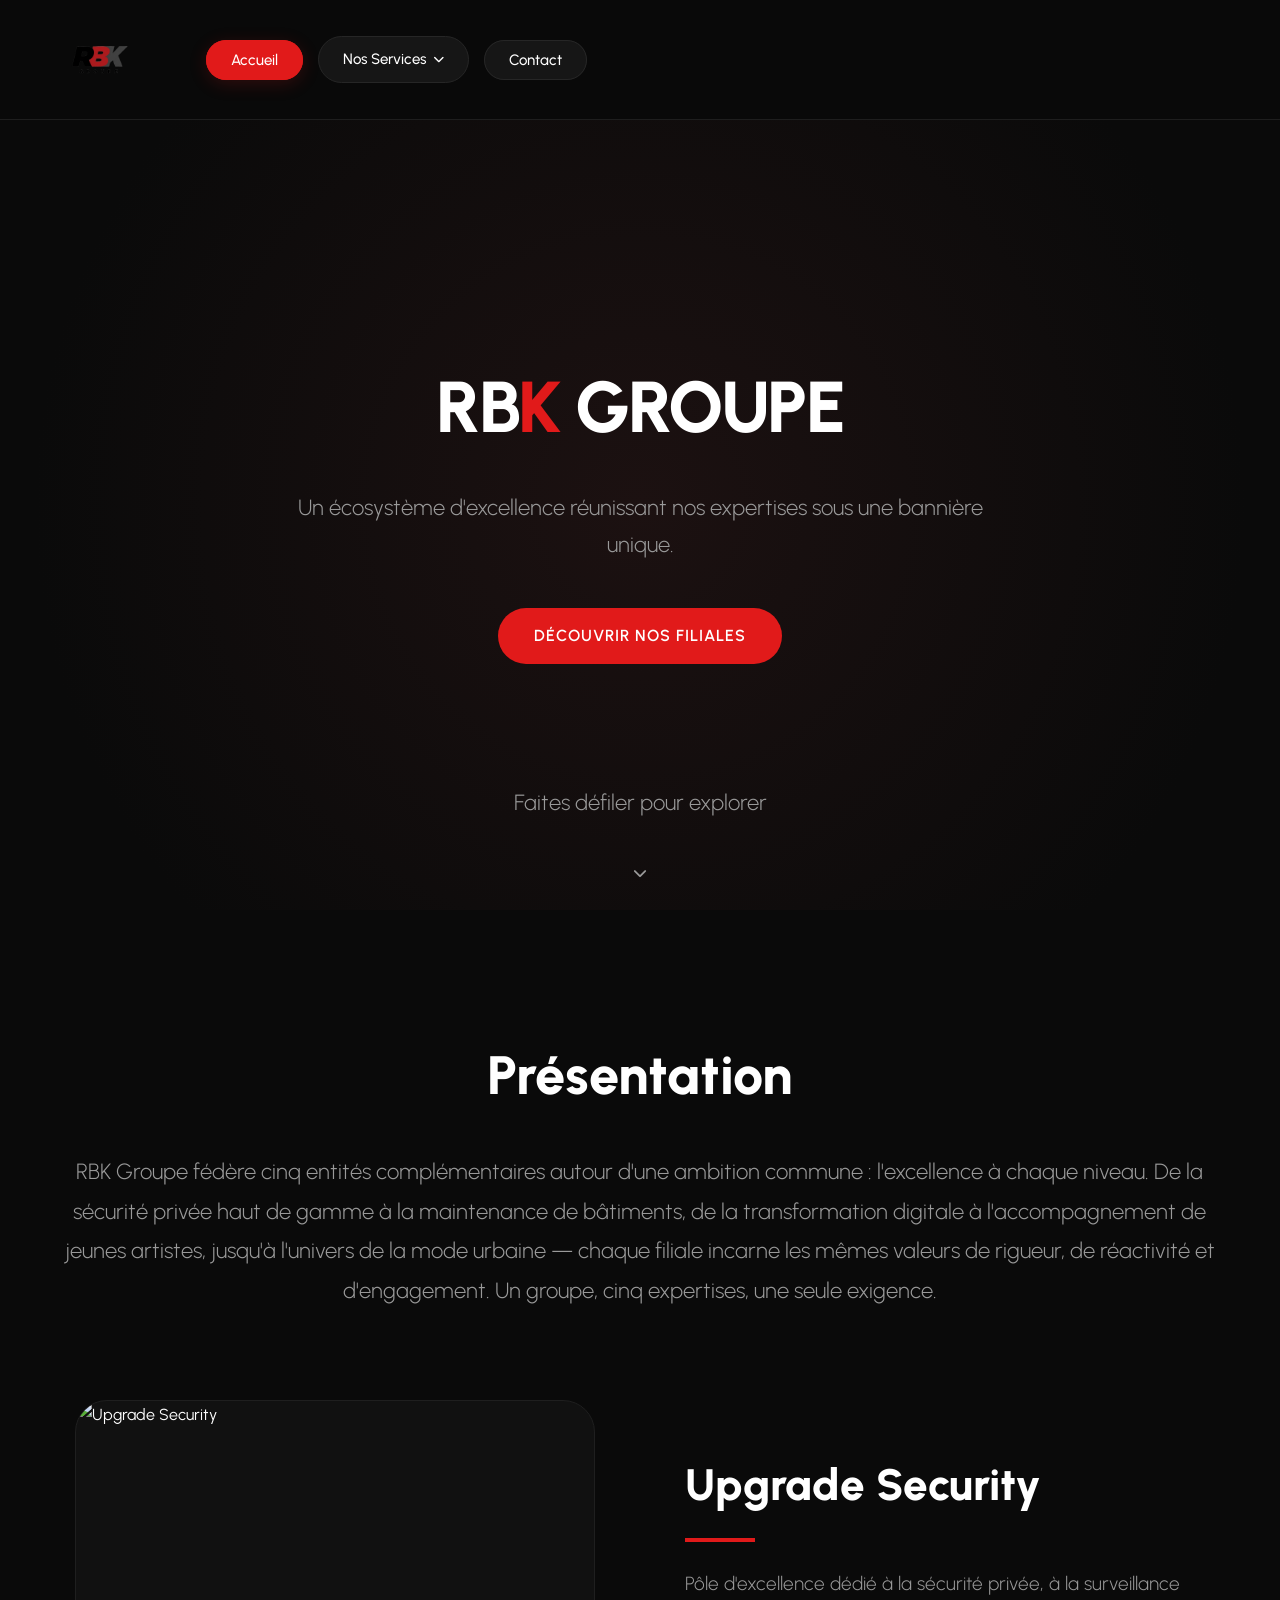
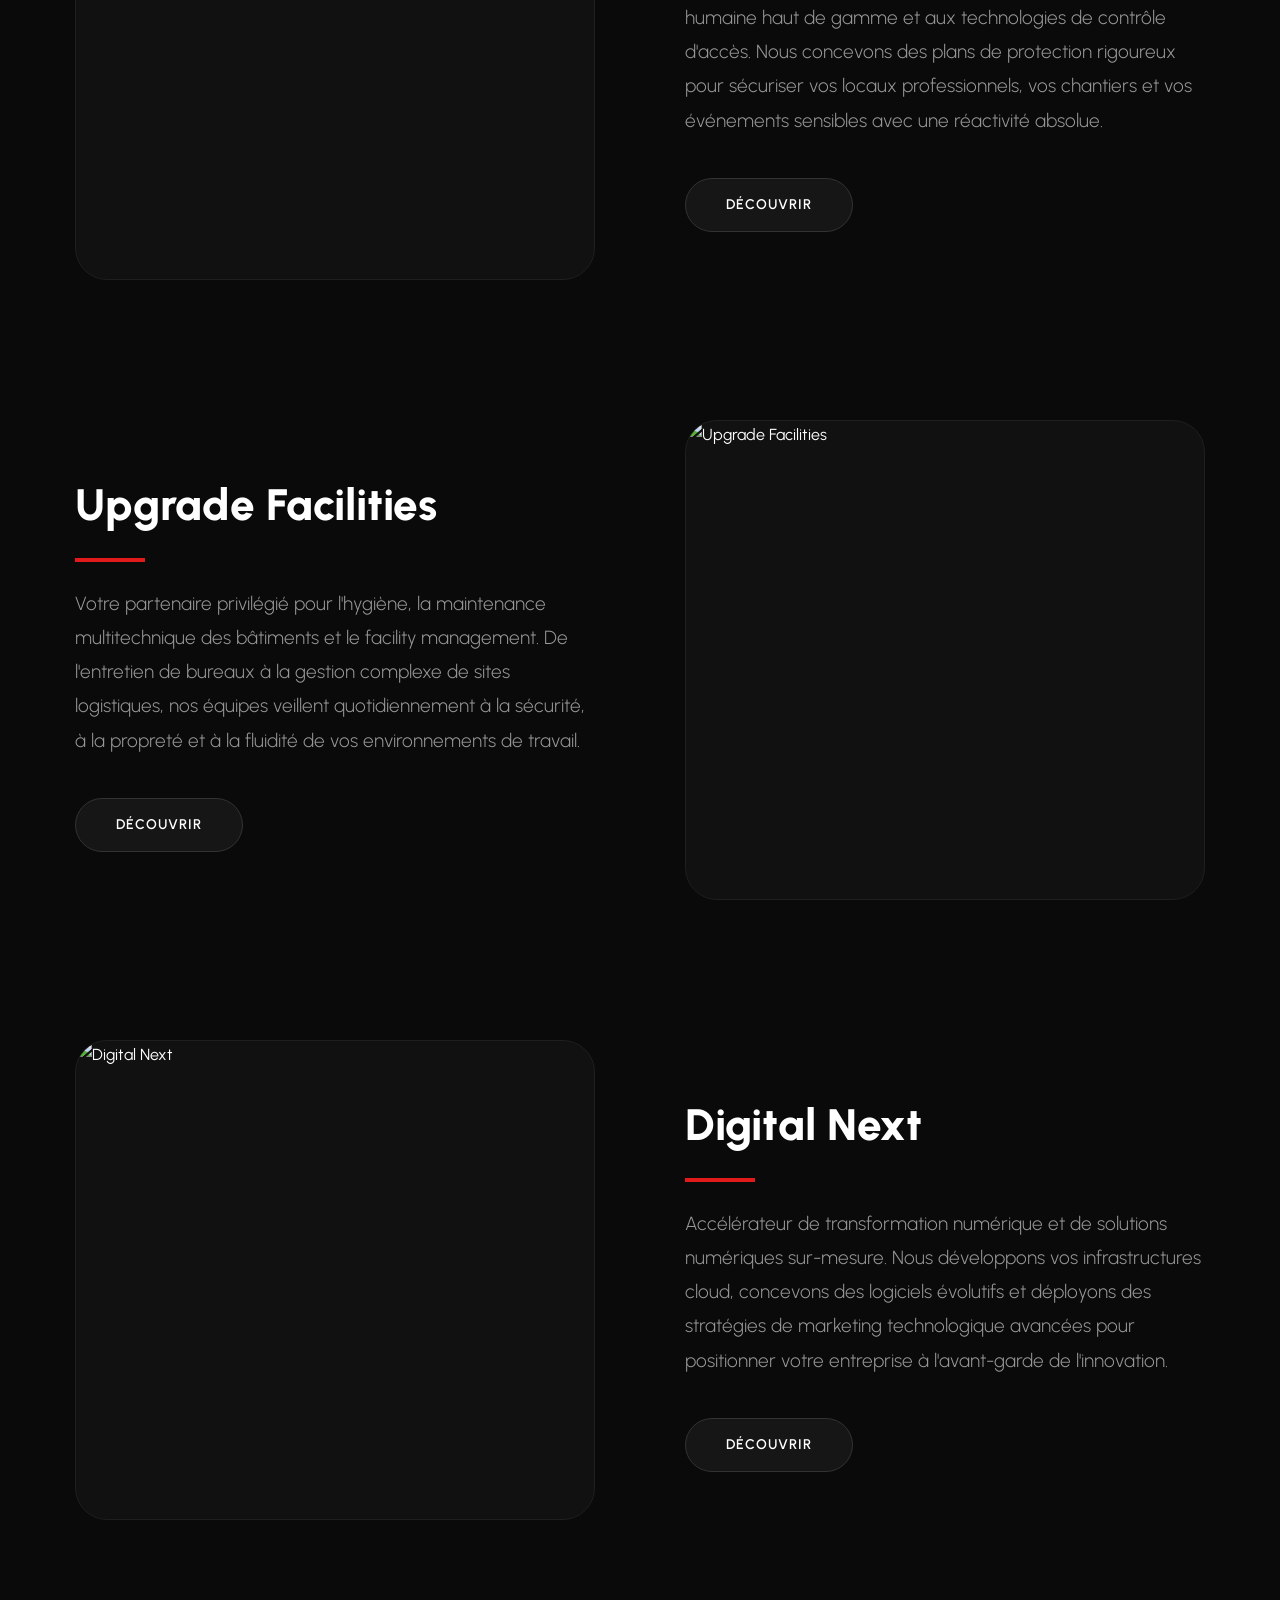
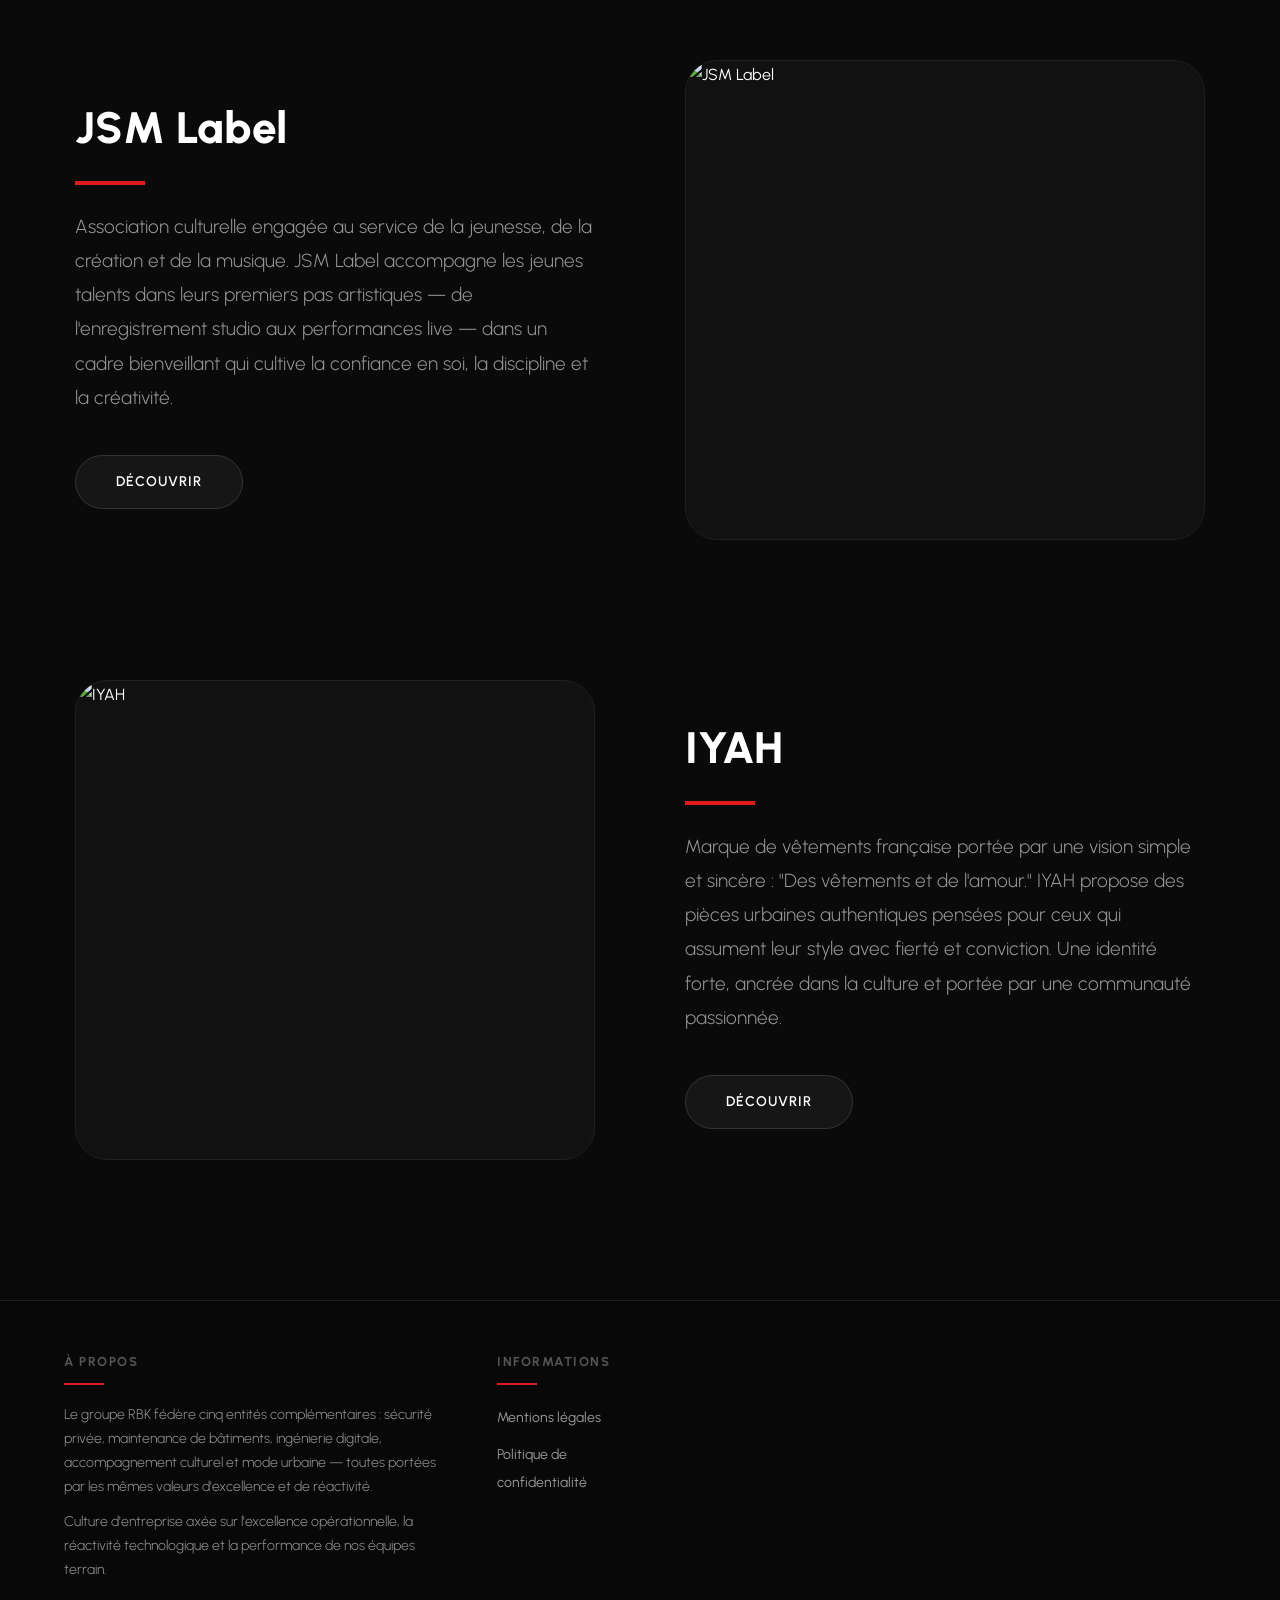
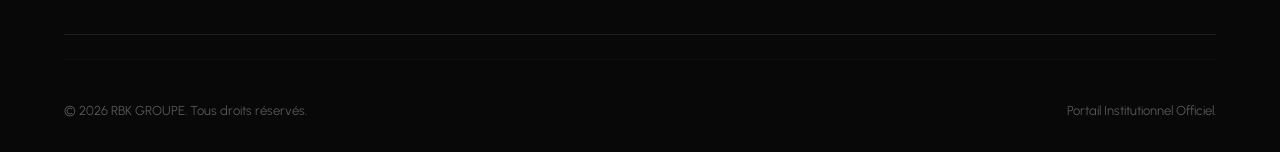
==== commit e9ea388e: "Add footer navigation links to index.html" ====
--- a/index.html
+++ b/index.html
@@ -145,6 +145,15 @@
                     <p>Le groupe RBK fédère cinq entités complémentaires : sécurité privée, maintenance de bâtiments, ingénierie digitale, accompagnement culturel et mode urbaine — toutes portées par les mêmes valeurs d'excellence et de réactivité.</p>
                     <p>Culture d'entreprise axée sur l'excellence opérationnelle, la réactivité technologique et la performance de nos équipes terrain.</p>
                 </div>
+                <div class="footer-nav-col">
+                <h4>Informations</h4>
+                <ul>
+                    <li><a href="mentions-legales.html">Mentions légales</a></li>
+                    <li><a href="confidentialite.html">Politique de confidentialité</a></li>
+                </ul>
+            </div>
+        </div>
+    </div>
             </div></div>
 
         <div class="footer-bottom">
@@ -240,4 +249,4 @@
         });
     </script>
 </body>
-</html>+</html>
